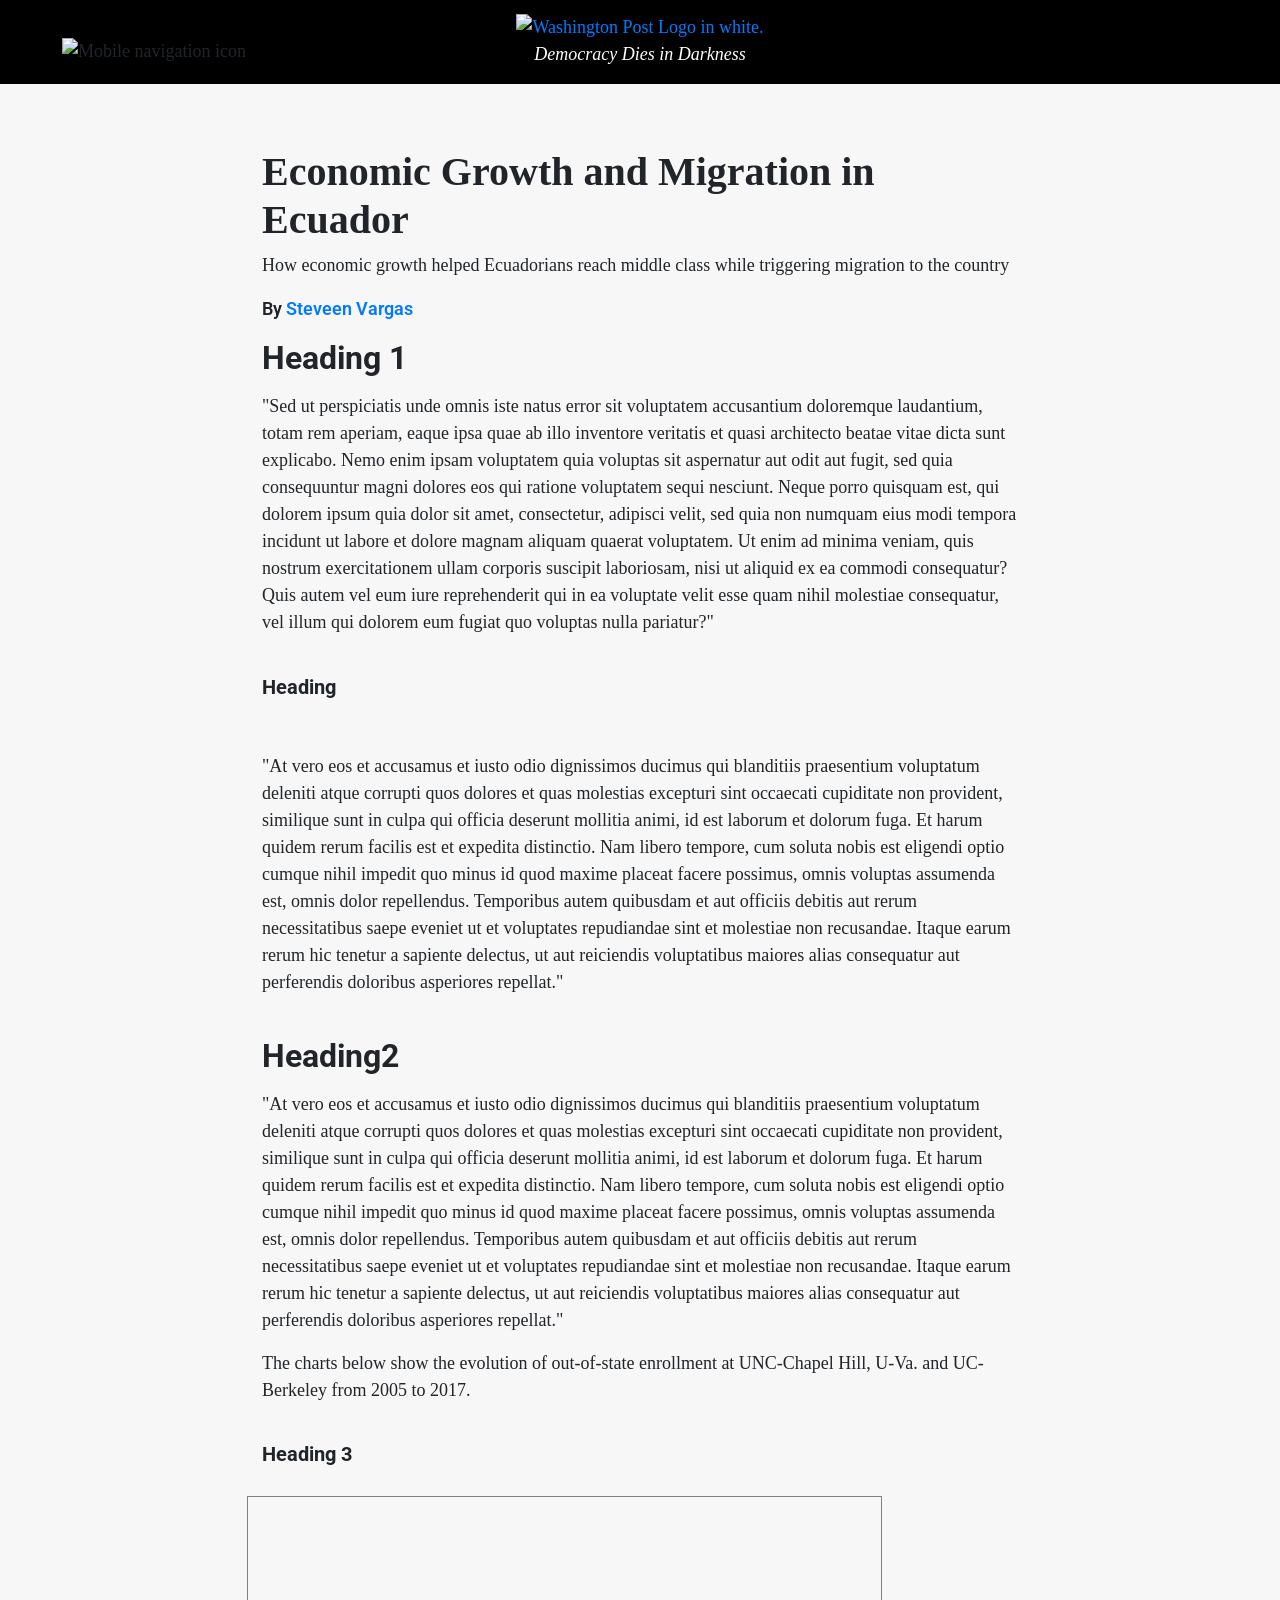
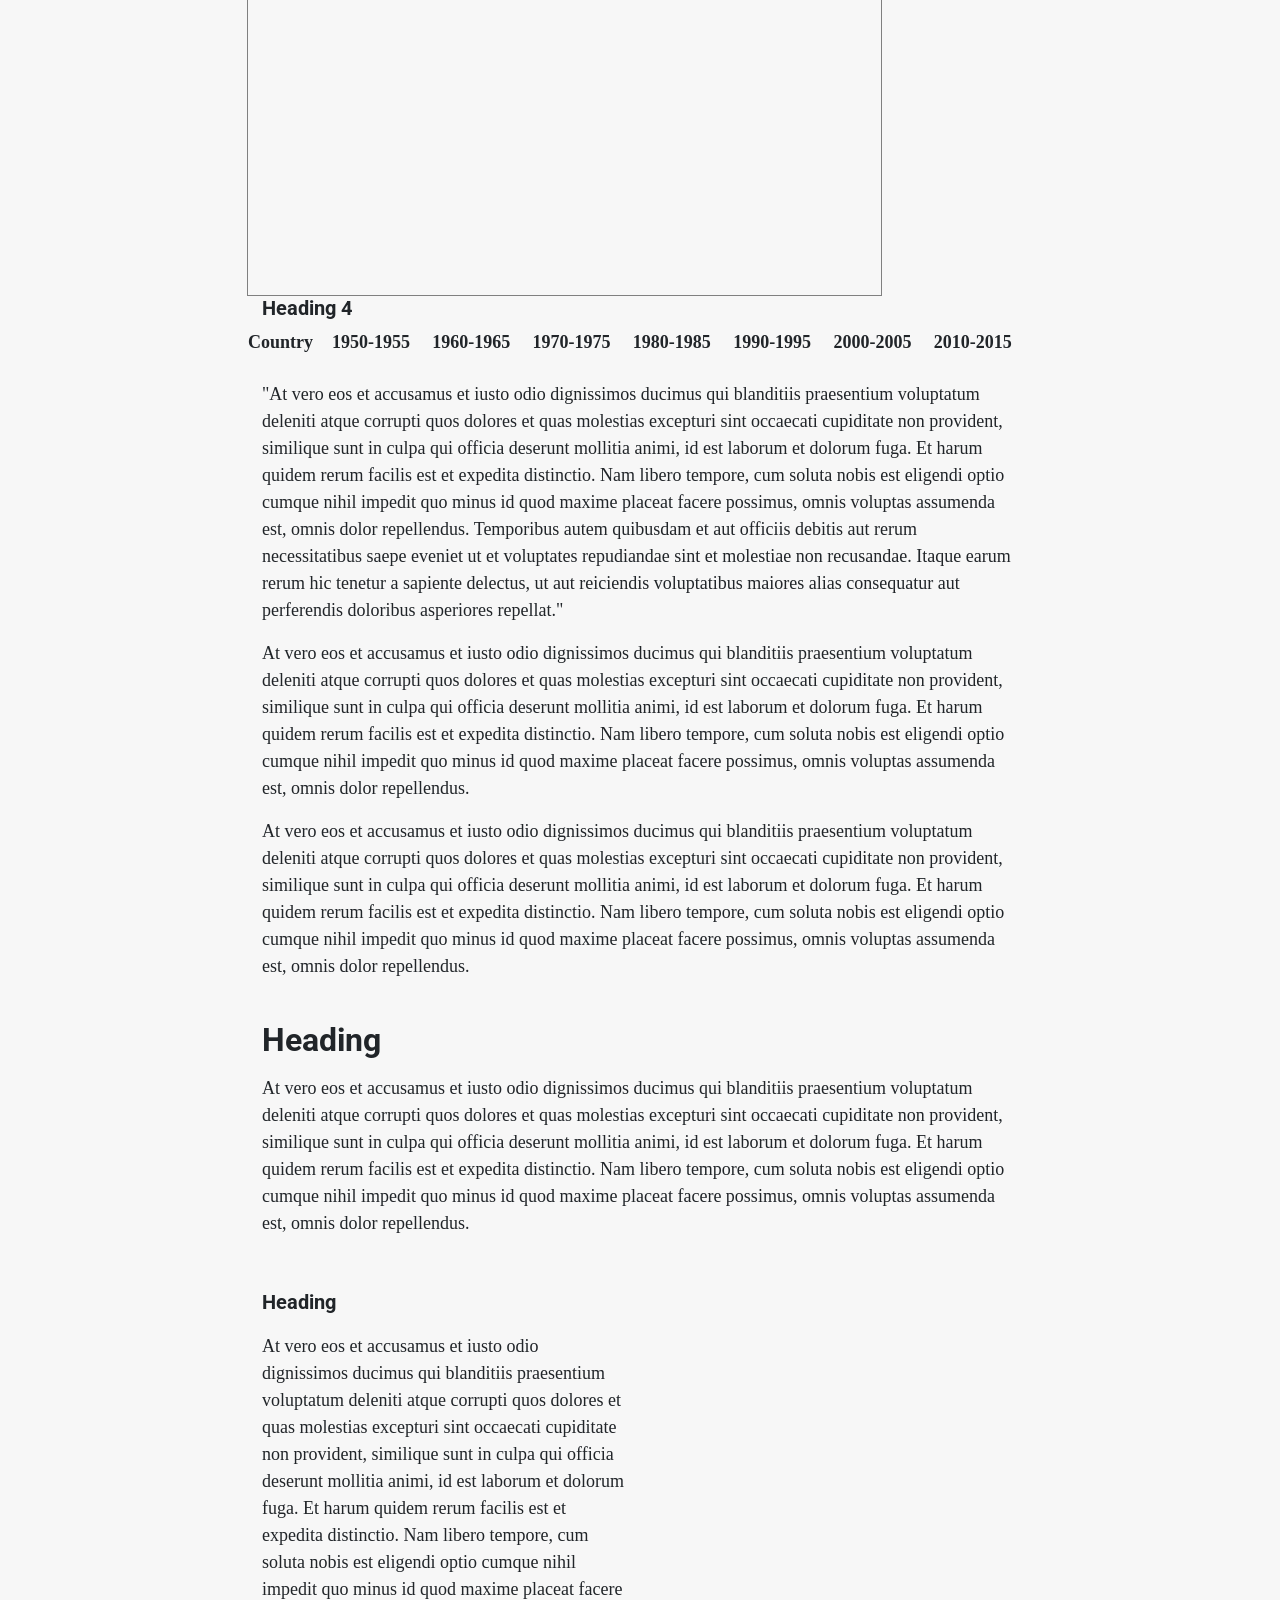
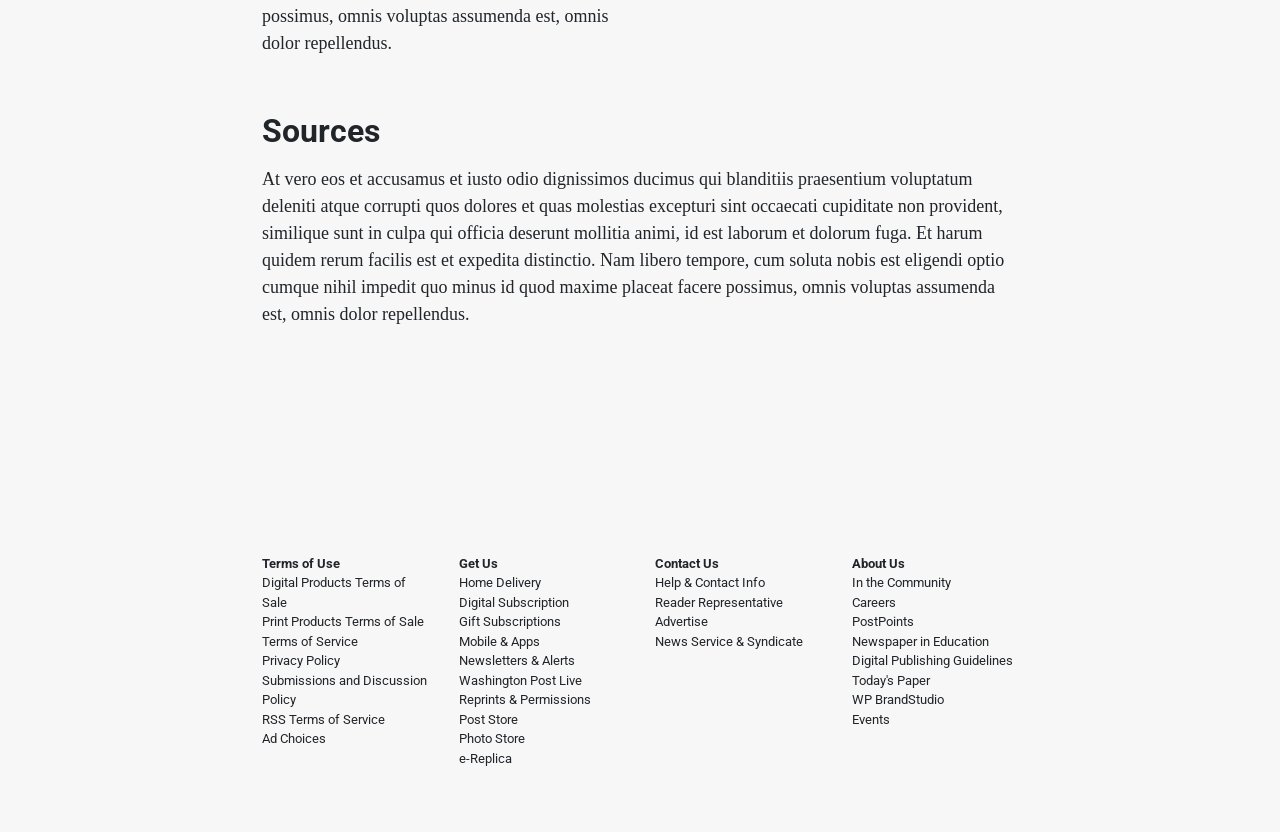
==== index.html @ 55b9254f "datatables working" ====
<!DOCTYPE html>
<html>

<head>
    <meta charset="utf-8">
    <meta name="viewport" content="width=device-width">
    <title>Immigration in Latin America</title>


    <link rel="stylesheet" href="https://maxcdn.bootstrapcdn.com/bootstrap/4.0.0-alpha.6/css/bootstrap.min.css"
        integrity="sha384-rwoIResjU2yc3z8GV/NPeZWAv56rSmLldC3R/AZzGRnGxQQKnKkoFVhFQhNUwEyJ" crossorigin="anonymous">
    <!-- datatable css -->
    <link rel="stylesheet" href="https://cdn.datatables.net/1.10.19/css/jquery.dataTables.min.css" type="text/css" />
    <!-- taucharts -->
    <link rel="stylesheet" type="text/css" href="https://cdn.jsdelivr.net/npm/taucharts@2/dist/taucharts.min.css">

    <link href="css/c3.min.css" rel="stylesheet">

    <!-- Google Fonts -->
    <link href="https://fonts.googleapis.com/css?family=Roboto:400,700" rel="stylesheet">
    <link rel="stylesheet" href="css/styles.css">

</head>

<body>

    <div class="container-fluid custom-header">
        <div class="row">
            <div class="col-2 col-md-3">
                <img src="img/mobile-nav.png" alt="Mobile navigation icon" id="hamburger-nav" />
            </div>
            <div class="col-8 col-md-6 text-center">
                <a href="https://washingtonpost.com" target="_blank"><img src="img/wapo-logo-white.png" alt="Washington Post Logo in white."
                        id="wapo-logo"></a>
                <p id="custom-header-tag">Democracy Dies in Darkness</p>
            </div>
            <div class="col-2 col-md-3">
            </div>
        </div>
    </div>

    <div class="container title">
        <div class="row">
            <div class="col-12">
                <h1>Economic Growth and Migration in Ecuador</h1>
                <p>How economic growth helped Ecuadorians reach middle class while triggering migration to the
                    country<p>

                        <p id="author">By <a href="https://steveen-vargas.us/" target="_blank">Steveen Vargas</a></p>
            </div>
        </div>
    </div>

    <div class="container">
        <div class="row intro">
            <div class="col-12">
                <h2>Heading 1 </h2>
                <p>"Sed ut perspiciatis unde omnis iste natus error sit voluptatem accusantium doloremque laudantium,
                    totam rem aperiam, eaque ipsa quae ab illo inventore veritatis et quasi architecto beatae vitae
                    dicta sunt explicabo. Nemo enim ipsam voluptatem quia voluptas sit aspernatur aut odit aut fugit,
                    sed quia consequuntur magni dolores eos qui ratione voluptatem sequi nesciunt. Neque porro quisquam
                    est, qui dolorem ipsum quia dolor sit amet, consectetur, adipisci velit, sed quia non numquam eius
                    modi tempora incidunt ut labore et dolore magnam aliquam quaerat voluptatem. Ut enim ad minima
                    veniam, quis nostrum exercitationem ullam corporis suscipit laboriosam, nisi ut aliquid ex ea
                    commodi consequatur? Quis autem vel eum iure reprehenderit qui in ea voluptate velit esse quam
                    nihil molestiae consequatur, vel illum qui dolorem eum fugiat quo voluptas nulla pariatur?"

                </p>
            </div>
        </div>

        <!-- Stacked Bar Graph -->
        <div class="row">
            <div class="col-12">
                <h3>Heading</h3>
                <div id="poverty_rate">
                </div>
            </div>
        </div>

        <div class="row">
            <div class="col-12 text">
                <p> "At vero eos et accusamus et iusto odio dignissimos ducimus qui blanditiis praesentium voluptatum
                    deleniti atque corrupti quos dolores et quas molestias excepturi sint occaecati cupiditate non
                    provident, similique sunt in culpa qui officia deserunt mollitia animi, id est laborum et dolorum
                    fuga. Et harum quidem rerum facilis est et expedita distinctio. Nam libero tempore, cum soluta
                    nobis est eligendi optio cumque nihil impedit quo minus id quod maxime placeat facere possimus,
                    omnis voluptas assumenda est, omnis dolor repellendus. Temporibus autem quibusdam et aut officiis
                    debitis aut rerum necessitatibus saepe eveniet ut et voluptates repudiandae sint et molestiae non
                    recusandae. Itaque earum rerum hic tenetur a sapiente delectus, ut aut reiciendis voluptatibus
                    maiores alias consequatur aut perferendis doloribus asperiores repellat."

                </p>
            </div>
        </div>

        <div class="row first-graf">
            <div class="col-12">
                <h2>Heading2</h2>
                <p>"At vero eos et accusamus et iusto odio dignissimos ducimus qui blanditiis praesentium voluptatum
                    deleniti atque corrupti quos dolores et quas molestias excepturi sint occaecati cupiditate non
                    provident, similique sunt in culpa qui officia deserunt mollitia animi, id est laborum et dolorum
                    fuga. Et harum quidem rerum facilis est et expedita distinctio. Nam libero tempore, cum soluta
                    nobis est eligendi optio cumque nihil impedit quo minus id quod maxime placeat facere possimus,
                    omnis voluptas assumenda est, omnis dolor repellendus. Temporibus autem quibusdam et aut officiis
                    debitis aut rerum necessitatibus saepe eveniet ut et voluptates repudiandae sint et molestiae non
                    recusandae. Itaque earum rerum hic tenetur a sapiente delectus, ut aut reiciendis voluptatibus
                    maiores alias consequatur aut perferendis doloribus asperiores repellat."

                </p>
                <p>The charts below show the evolution of out-of-state enrollment at UNC-Chapel Hill, U-Va. and
                    UC-Berkeley from 2005 to 2017.</p>
                <h3>Heading 3</h3>
            </div>
            <div id="ecuador_gdp_chart" class="c">
            </div>
            <div class="col-12">
                <h4>Heading 4</h3>
            </div>
            <table id="migration-table" class="display" style="width:100%">
                <!--You must include at least the table head and first row (the column headings).
                        Add a tfoot if you want one at the bottom-->
                <thead>
                    <tr>
                        <th>Country</th>
                        <th>1950-1955</th>
                        <!-- <th>1955-1960</th> -->
                        <th>1960-1965</th>
                        <!-- <th>1965-1970</th> -->
                        <th>1970-1975</th>
                        <!-- <th>1975-1980</th> -->
                        <th>1980-1985</th>
                        <!-- <th>1985-1990</th> -->
                        <th>1990-1995</th>
                        <!-- <th>1995-2000</th> -->
                        <th>2000-2005</th>
                        <!-- <th>2005-2010</th> -->
                        <th>2010-2015</th>
                    </tr>
                </thead>
            </table>

        </div>
        <div class="row">
            <div class="col-12 text">
                <p>"At vero eos et accusamus et iusto odio dignissimos ducimus qui blanditiis praesentium voluptatum
                    deleniti atque corrupti quos dolores et quas molestias excepturi sint occaecati cupiditate non
                    provident, similique sunt in culpa qui officia deserunt mollitia animi, id est laborum et dolorum
                    fuga. Et harum quidem rerum facilis est et expedita distinctio. Nam libero tempore, cum soluta
                    nobis est eligendi optio cumque nihil impedit quo minus id quod maxime placeat facere possimus,
                    omnis voluptas assumenda est, omnis dolor repellendus. Temporibus autem quibusdam et aut officiis
                    debitis aut rerum necessitatibus saepe eveniet ut et voluptates repudiandae sint et molestiae non
                    recusandae. Itaque earum rerum hic tenetur a sapiente delectus, ut aut reiciendis voluptatibus
                    maiores alias consequatur aut perferendis doloribus asperiores repellat."

                </p>
                <p> At vero eos et accusamus et iusto odio dignissimos ducimus qui blanditiis praesentium voluptatum
                    deleniti atque corrupti quos dolores et quas molestias excepturi sint occaecati cupiditate non
                    provident, similique sunt in culpa qui officia deserunt mollitia animi, id est laborum et dolorum
                    fuga. Et harum quidem rerum facilis est et expedita distinctio. Nam libero tempore, cum soluta
                    nobis est eligendi optio cumque nihil impedit quo minus id quod maxime placeat facere possimus,
                    omnis voluptas assumenda est, omnis dolor repellendus.</p>
                </p>
                <p>At vero eos et accusamus et iusto odio dignissimos ducimus qui blanditiis praesentium voluptatum
                    deleniti atque corrupti quos dolores et quas molestias excepturi sint occaecati cupiditate non
                    provident, similique sunt in culpa qui officia deserunt mollitia animi, id est laborum et dolorum
                    fuga. Et harum quidem rerum facilis est et expedita distinctio. Nam libero tempore, cum soluta
                    nobis est eligendi optio cumque nihil impedit quo minus id quod maxime placeat facere possimus,
                    omnis voluptas assumenda est, omnis dolor repellendus.</p>
            </div>
        </div>

        <div class="row tuition-blurb">
            <div class="col-12">
                <h2>Heading</h2>
                <p>At vero eos et accusamus et iusto odio dignissimos ducimus qui blanditiis praesentium voluptatum
                    deleniti atque corrupti quos dolores et quas molestias excepturi sint occaecati cupiditate non
                    provident, similique sunt in culpa qui officia deserunt mollitia animi, id est laborum et dolorum
                    fuga. Et harum quidem rerum facilis est et expedita distinctio. Nam libero tempore, cum soluta
                    nobis est eligendi optio cumque nihil impedit quo minus id quod maxime placeat facere possimus,
                    omnis voluptas assumenda est, omnis dolor repellendus.</p>
            </div>
        </div>
        <div class="overlay" id="overlay-toggle">
            <div class="row tuition-intro">
                <div class="col-12 col-md-6 in-out-radio">
                    <h3>Heading</h3>
                    <p>At vero eos et accusamus et iusto odio dignissimos ducimus qui blanditiis praesentium voluptatum
                        deleniti atque corrupti quos dolores et quas molestias excepturi sint occaecati cupiditate non
                        provident, similique sunt in culpa qui officia deserunt mollitia animi, id est laborum et
                        dolorum
                        fuga. Et harum quidem rerum facilis est et expedita distinctio. Nam libero tempore, cum soluta
                        nobis est eligendi optio cumque nihil impedit quo minus id quod maxime placeat facere possimus,
                        omnis voluptas assumenda est, omnis dolor repellendus.</p>

                </div>


            </div>
        </div>
        <div class="row sources">
            <div class="col-12">
                <h2>Sources</h2>
                <p>At vero eos et accusamus et iusto odio dignissimos ducimus qui blanditiis praesentium voluptatum
                    deleniti atque corrupti quos dolores et quas molestias excepturi sint occaecati cupiditate non
                    provident, similique sunt in culpa qui officia deserunt mollitia animi, id est laborum et dolorum
                    fuga. Et harum quidem rerum facilis est et expedita distinctio. Nam libero tempore, cum soluta
                    nobis est eligendi optio cumque nihil impedit quo minus id quod maxime placeat facere possimus,
                    omnis voluptas assumenda est, omnis dolor repellendus.</p>
            </div>
        </div>

    </div>



    <footer>

        <div class="container-fluid text-center footer-divider">
        </div>
        <div class="container">
            <div class="row">
                <div class="col-12 col-sm-3 footer-responsive">
                    <strong>Terms of Use</strong><br>
                    Digital Products Terms of Sale<br>
                    Print Products Terms of Sale<br>
                    Terms of Service<br>
                    Privacy Policy<br>
                    Submissions and Discussion Policy<br>
                    RSS Terms of Service<br>
                    Ad Choices
                </div>
                <div class="col-12 col-sm-3 footer-responsive">
                    <strong>Get Us</strong><br>
                    Home Delivery<br>
                    Digital Subscription<br>
                    Gift Subscriptions<br>
                    Mobile & Apps <br>
                    Newsletters & Alerts<br>
                    Washington Post Live<br>
                    Reprints & Permissions<br>
                    Post Store<br>
                    Photo Store<br>
                    e-Replica
                </div>
                <div class="col-12 col-sm-3 footer-responsive">
                    <strong>Contact Us</strong><br>
                    Help & Contact Info<br>
                    Reader Representative<br>
                    Advertise<br>
                    News Service & Syndicate<br>
                </div>
                <div class="col-12 col-sm-3 footer-responsive">
                    <strong>About Us</strong><br>
                    In the Community<br>
                    Careers<br>
                    PostPoints<br>
                    Newspaper in Education<br>
                    Digital Publishing Guidelines<br>
                    Today's Paper<br>
                    WP BrandStudio<br>
                    Events<br>
                </div>
            </div>
        </div>
    </footer>

    <!-- JQUERY -->
    <script src="https://code.jquery.com/jquery-3.3.1.min.js" integrity="sha256-FgpCb/KJQlLNfOu91ta32o/NMZxltwRo8QtmkMRdAu8="
        crossorigin="anonymous"></script>
    <!-- high charts -->
    <script src="https://code.highcharts.com/highcharts.js"></script>
    <!-- taucharts -->
    <script src="https://cdn.jsdelivr.net/npm/d3@4.13.0/build/d3.min.js" charset="utf-8"></script>
    <script src="https://cdn.jsdelivr.net/npm/taucharts@2/dist/taucharts.min.js" type="text/javascript"></script>
    <!-- datatables -->
    <script src="https://cdn.datatables.net/1.10.19/js/jquery.dataTables.min.js"></script>

    <script src="js/scripts.js"></script>
</body>


</html>
---- css/styles.css ----
/* ----- Global Styles ----*/

/* taucharts */

.c {
  border: solid 1px gray;
  width: 635px;
  height: 400px;
  margin: 0;
  padding: 0;
  float: left;
}

body{
    font-family: 'Georgia';
    font-size: 18px;
    background-color: #F7F7F7;
  }
  
  h1{
    font-weight: 700;
  }
  h2{
    font-family: 'Roboto', sans-serif;
    font-weight: 700;
    line-height: 40px;
    margin-bottom: 2%;
  }
  h3{
    font-family: 'Roboto', sans-serif;
    font-size: 20px;
    font-weight: 700;
    padding-bottom: 3%;
  }
  h4{
    font-family: 'Roboto', sans-serif;
    font-size: 20px;
    font-weight: 700;
  }
  .container{
    padding: 0% 15%;
  }
  .text{
    padding-top: 3%;
    padding-bottom: 3%;
  }
  
  
  /* ----- Header ----*/
  
  .custom-header{
  background-color: black;
  padding-top: 1%;
  }
  
  #custom-header-tag{
    color: #fff;
    font-style: italic;
    text-align: center;
  }
  
  #hamburger-nav{
    margin-top: 25px;
    max-height: 25px;
    margin-left: 47px;
  }
  
  .title{
    margin-top: 5%;
  }
  #wapo-logo{
    max-width: 300px;
  }
  
  .first-graf p:last-of-type{
    margin-bottom: 5%;
  }
  
  .intro{
    margin-bottom: 3%;
  }
  #author{
  font-family: 'Roboto', sans-serif;
  font-weight: 600;
  }
  /*----- Revenue Graph ----*/
  #inOutStackedBar{
    width: 90%;
    min-height: 400px;
  }
  #revenueLine{
    margin-top: 5%;
    width: 90%;
    min-height: 400px;
  }
  #enrollmentLine{
    margin-bottom: 5%;
    width: 90%;
    min-height: 400px;
  }
  .tuition-blurb{
    margin-bottom: 5%;
  }
  .tuition-intro{
    margin-bottom: 5%;
  }
  .tuition-history{
    font-family: 'Georgia';
    font-weight: 700;
    font-size: 46px;
  }
  .tuition-history p{
    font-family: 'Roboto', sans-serif;
    font-size: 18px;
    font-weight: 300;
  }
  #in-state-btn{
    margin-right: 15px;
  }
  #out-state-btn{
    margin-left: 5px;
  }
  .sources{
    margin-top: 5%;
  }
  
  /* ---- Footer -----*/
  
  footer{
    font-family: 'Roboto';
    font-size: 13px;
    margin-top: 7%;
    padding-bottom: 5%;
  }
  
  .footer-divider{
    background-color: #F7F7F7;
  background-image: url(../img/footer-divider.jpg);
  background-repeat: no-repeat;
  height: 80px;
  margin-bottom: 40px;
  background-position: center;
  }
  /* ---- Media Queries ---*/
  
  @media only screen and (max-width: 700px) {
      .container{
        padding: 0% 7%;
      }
      .footer-responsive{
  margin-bottom: 15px;
  }
      h1{
        font-size: 30px;
      }
      h2{
        font-size: 20px;
        line-height: 30px;
      }
      h3{
        font-size: 16px;
        line-height: 20px;
      }
      #custom-header-tag{
        font-size: 14px;
      }
      #wapo-logo{
        max-width: 206px;
        margin-top: 10px;
        margin-bottom: 3px;
      }
      #inOutStackedBar{
        min-height: 240px;
      }
      #revenueLine{
        min-height: 200px;
      }
      #enrollmentLine{
        min-height: 200px;
      }
      #hamburger-nav{
        max-height: 19px;
        margin-left: 9px;
      }
      .tuition-history{
        font-size: 30px;
      }
      .in-out-radio{
        font-size: 20px;
        margin-bottom: 15px;
      }
      #submit-btn{
        border-style: solid;
        border-width: 1px;
        border-color: black;
      }
  }
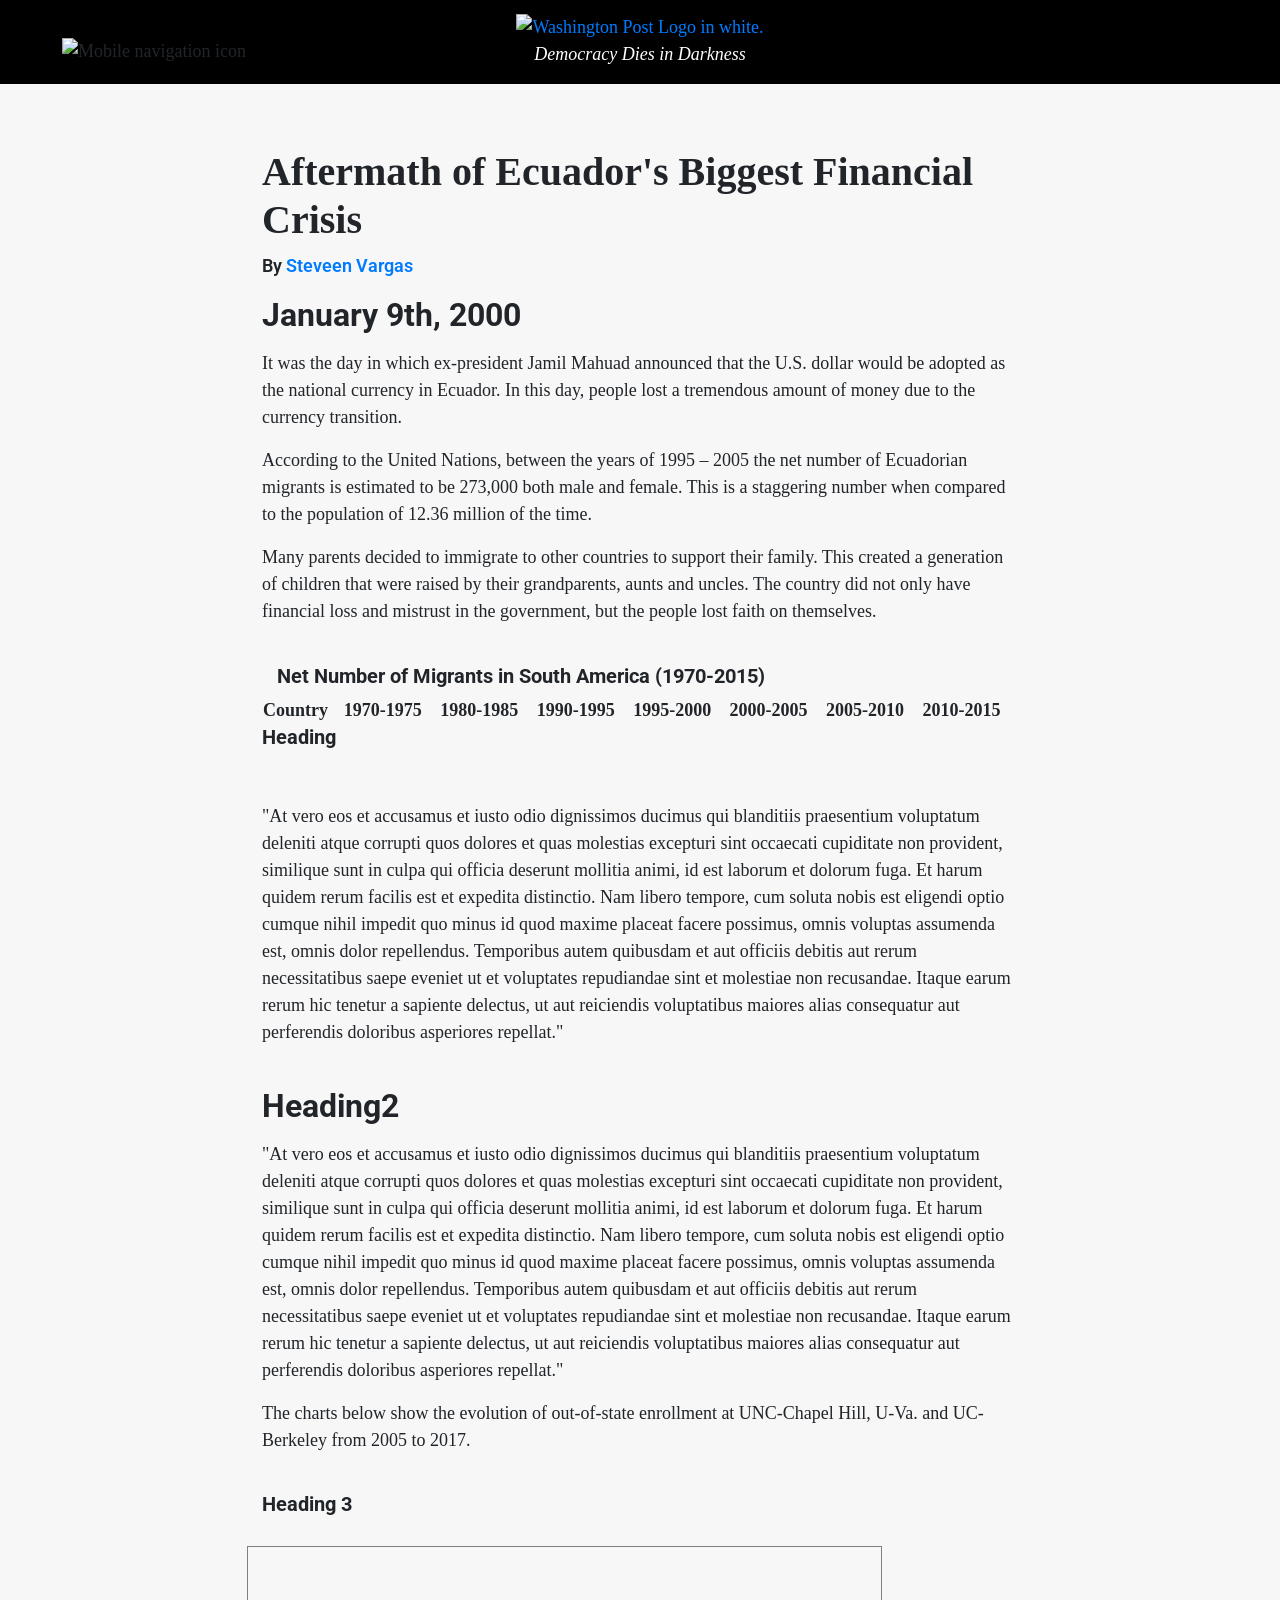
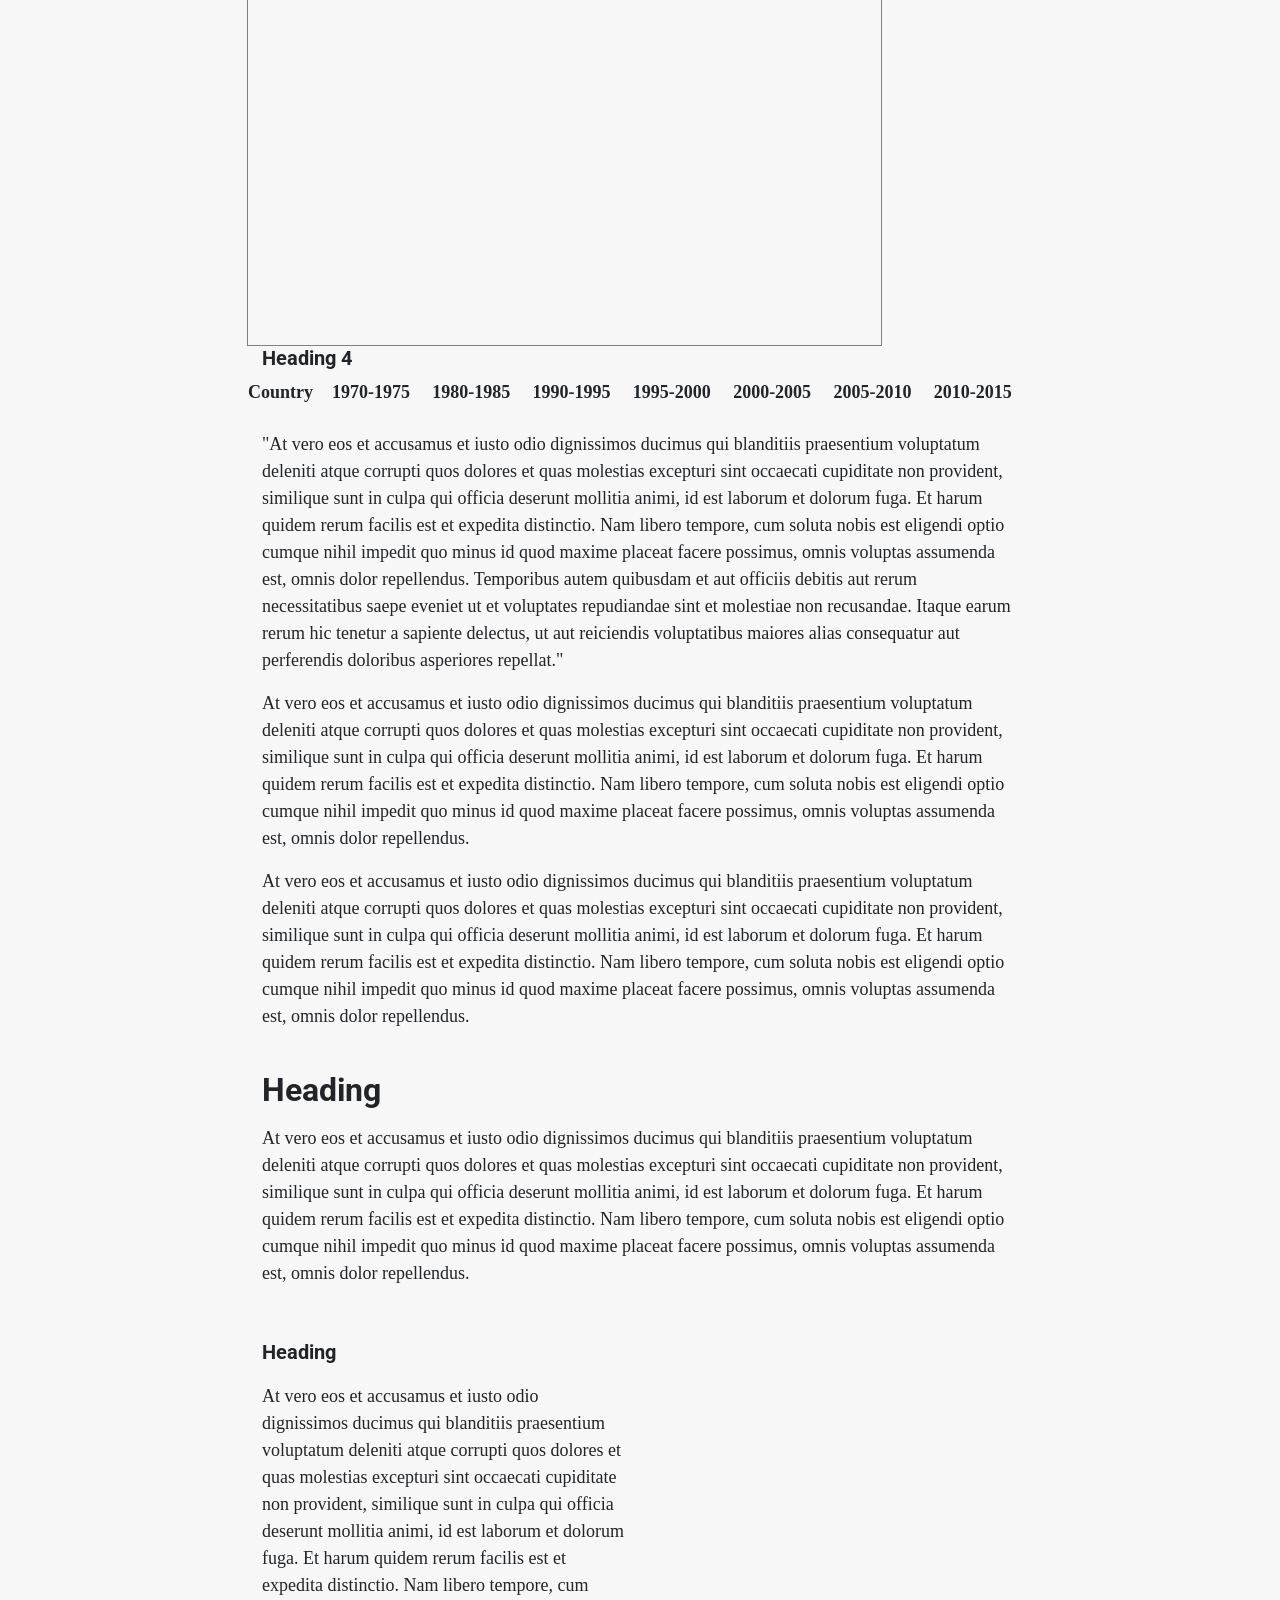
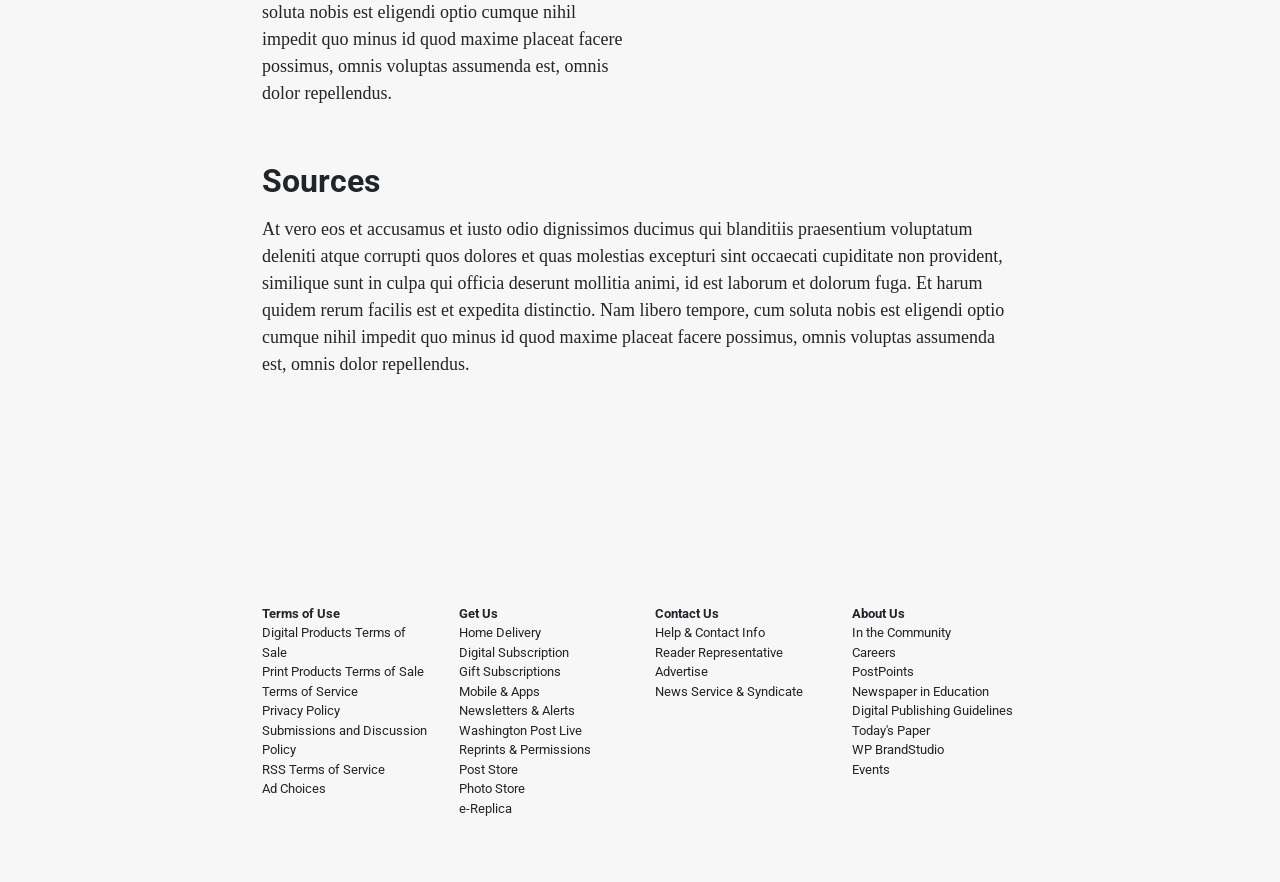
==== commit a4515bde: "adding content" ====
--- a/index.html
+++ b/index.html
@@ -5,21 +5,16 @@
     <meta charset="utf-8">
     <meta name="viewport" content="width=device-width">
     <title>Immigration in Latin America</title>
-
-
     <link rel="stylesheet" href="https://maxcdn.bootstrapcdn.com/bootstrap/4.0.0-alpha.6/css/bootstrap.min.css"
         integrity="sha384-rwoIResjU2yc3z8GV/NPeZWAv56rSmLldC3R/AZzGRnGxQQKnKkoFVhFQhNUwEyJ" crossorigin="anonymous">
     <!-- datatable css -->
     <link rel="stylesheet" href="https://cdn.datatables.net/1.10.19/css/jquery.dataTables.min.css" type="text/css" />
     <!-- taucharts -->
     <link rel="stylesheet" type="text/css" href="https://cdn.jsdelivr.net/npm/taucharts@2/dist/taucharts.min.css">
-
     <link href="css/c3.min.css" rel="stylesheet">
-
     <!-- Google Fonts -->
     <link href="https://fonts.googleapis.com/css?family=Roboto:400,700" rel="stylesheet">
     <link rel="stylesheet" href="css/styles.css">
-
 </head>
 
 <body>
@@ -42,11 +37,8 @@
     <div class="container title">
         <div class="row">
             <div class="col-12">
-                <h1>Economic Growth and Migration in Ecuador</h1>
-                <p>How economic growth helped Ecuadorians reach middle class while triggering migration to the
-                    country<p>
-
-                        <p id="author">By <a href="https://steveen-vargas.us/" target="_blank">Steveen Vargas</a></p>
+                <h1>Aftermath of Ecuador's Biggest Financial Crisis</h1>
+                <p id="author">By <a href="https://steveen-vargas.us/" target="_blank">Steveen Vargas</a></p>
             </div>
         </div>
     </div>
@@ -54,20 +46,48 @@
     <div class="container">
         <div class="row intro">
             <div class="col-12">
-                <h2>Heading 1 </h2>
-                <p>"Sed ut perspiciatis unde omnis iste natus error sit voluptatem accusantium doloremque laudantium,
-                    totam rem aperiam, eaque ipsa quae ab illo inventore veritatis et quasi architecto beatae vitae
-                    dicta sunt explicabo. Nemo enim ipsam voluptatem quia voluptas sit aspernatur aut odit aut fugit,
-                    sed quia consequuntur magni dolores eos qui ratione voluptatem sequi nesciunt. Neque porro quisquam
-                    est, qui dolorem ipsum quia dolor sit amet, consectetur, adipisci velit, sed quia non numquam eius
-                    modi tempora incidunt ut labore et dolore magnam aliquam quaerat voluptatem. Ut enim ad minima
-                    veniam, quis nostrum exercitationem ullam corporis suscipit laboriosam, nisi ut aliquid ex ea
-                    commodi consequatur? Quis autem vel eum iure reprehenderit qui in ea voluptate velit esse quam
-                    nihil molestiae consequatur, vel illum qui dolorem eum fugiat quo voluptas nulla pariatur?"
-
-                </p>
-            </div>
-        </div>
+                <h2>January 9th, 2000</h2>
+                <p> It was the day in which ex-president Jamil Mahuad announced that the U.S. dollar would be adopted
+                    as the national currency in Ecuador. In this day, people lost a tremendous amount of money due to
+                    the currency transition.
+                </p>
+
+                <p>According to the United Nations, between the years of 1995 – 2005 the net number of Ecuadorian
+                    migrants is estimated to be 273,000 both male and female. This is a staggering number when compared
+                    to the population of 12.36 million of the time. </p>
+
+                <p>Many parents decided to immigrate to other countries to support their family. This created a
+                    generation of children that were raised by their grandparents, aunts and uncles. The country did
+                    not only have financial loss and mistrust in the government, but the people lost faith on
+                    themselves. </p>
+            </div>
+        </div>
+
+        <div class="col-12">
+            <h4>Net Number of Migrants in South America (1970-2015)</h3>
+        </div>
+        <table id="migration-table" class="display" style="width:100%">
+            <!--You must include at least the table head and first row (the column headings).
+                        Add a tfoot if you want one at the bottom-->
+            <thead>
+                <tr>
+                    <th>Country</th>
+                    <!-- <th>1950-1955</th> -->
+                    <!-- <th>1955-1960</th> -->
+                    <!-- <th>1960-1965</th> -->
+                    <!-- <th>1965-1970</th> -->
+                    <th>1970-1975</th>
+                    <!-- <th>1975-1980</th> -->
+                    <th>1980-1985</th>
+                    <!-- <th>1985-1990</th> -->
+                    <th>1990-1995</th>
+                    <th>1995-2000</th>
+                    <th>2000-2005</th>
+                    <th>2005-2010</th>
+                    <th>2010-2015</th>
+                </tr>
+            </thead>
+        </table>
 
         <!-- Stacked Bar Graph -->
         <div class="row">
@@ -123,18 +143,18 @@
                 <thead>
                     <tr>
                         <th>Country</th>
-                        <th>1950-1955</th>
+                        <!-- <th>1950-1955</th> -->
                         <!-- <th>1955-1960</th> -->
-                        <th>1960-1965</th>
+                        <!-- <th>1960-1965</th> -->
                         <!-- <th>1965-1970</th> -->
                         <th>1970-1975</th>
                         <!-- <th>1975-1980</th> -->
                         <th>1980-1985</th>
                         <!-- <th>1985-1990</th> -->
                         <th>1990-1995</th>
-                        <!-- <th>1995-2000</th> -->
+                        <th>1995-2000</th>
                         <th>2000-2005</th>
-                        <!-- <th>2005-2010</th> -->
+                        <th>2005-2010</th>
                         <th>2010-2015</th>
                     </tr>
                 </thead>
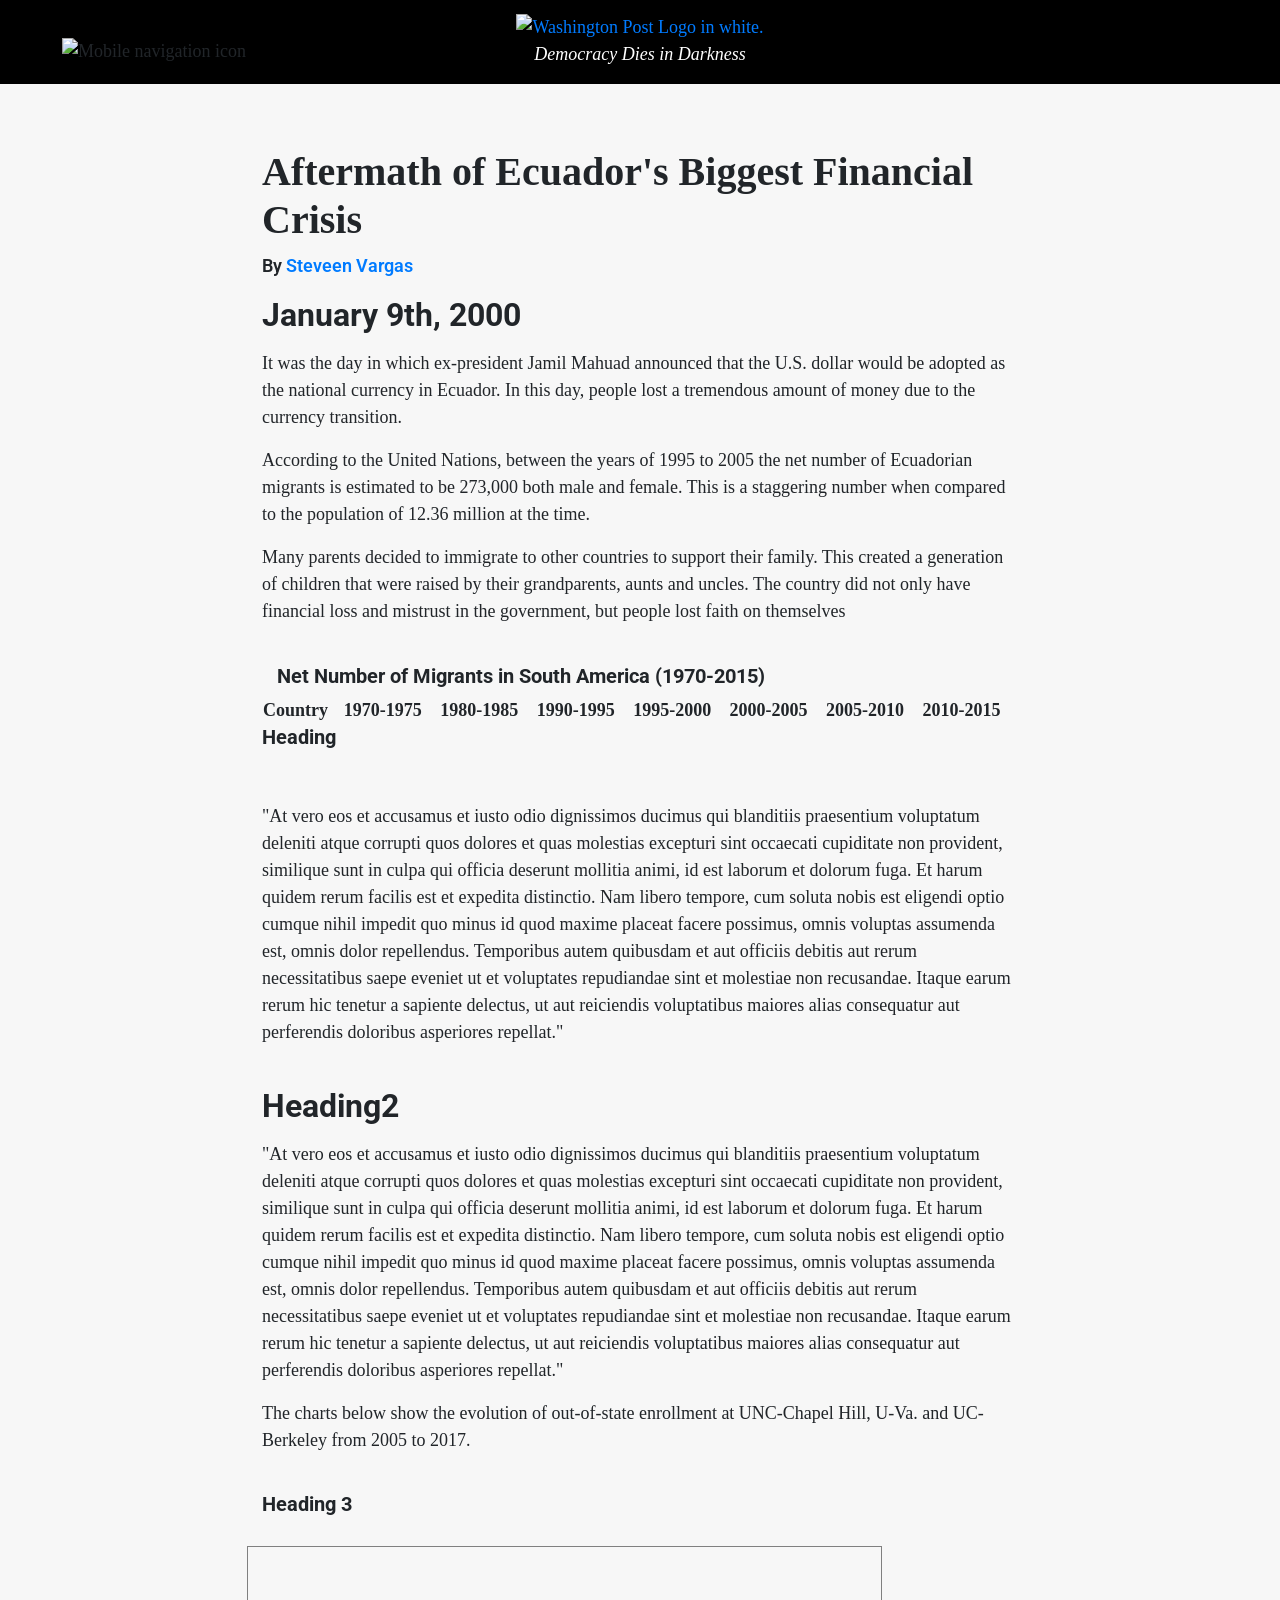
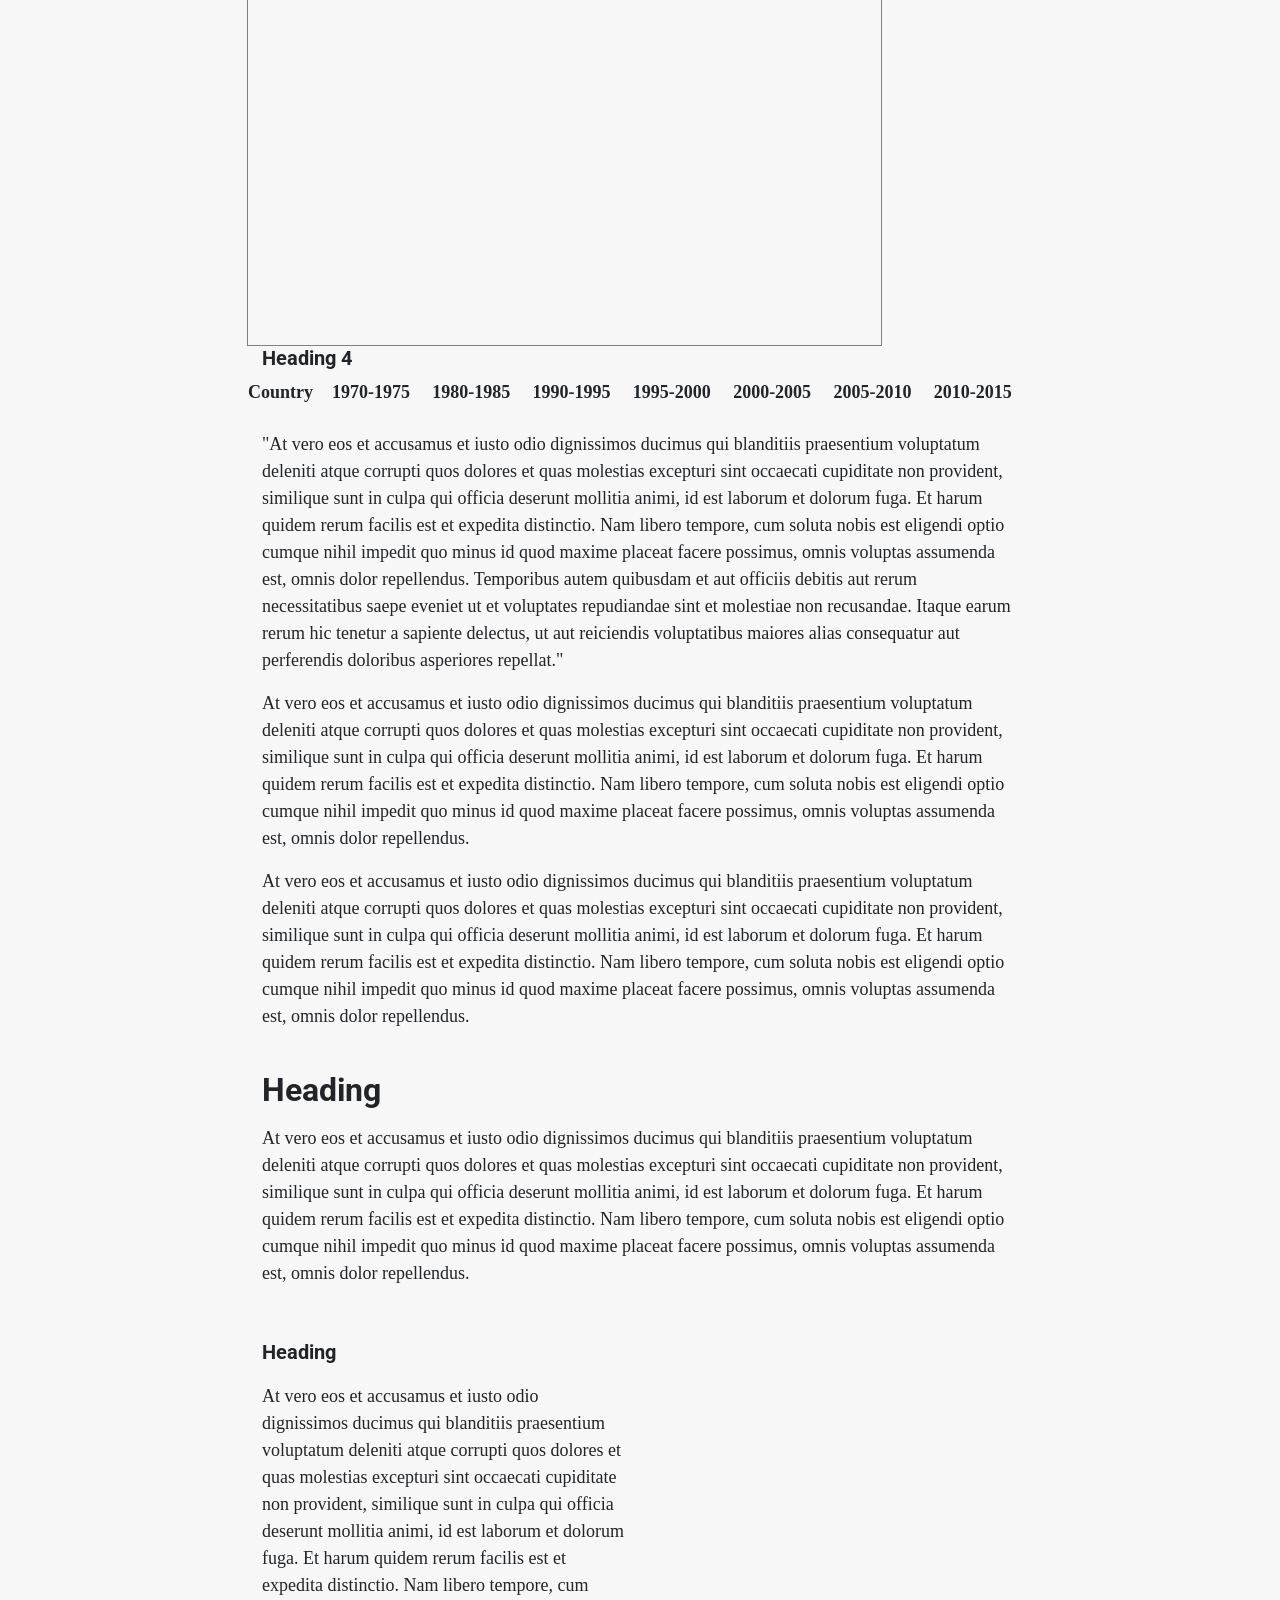
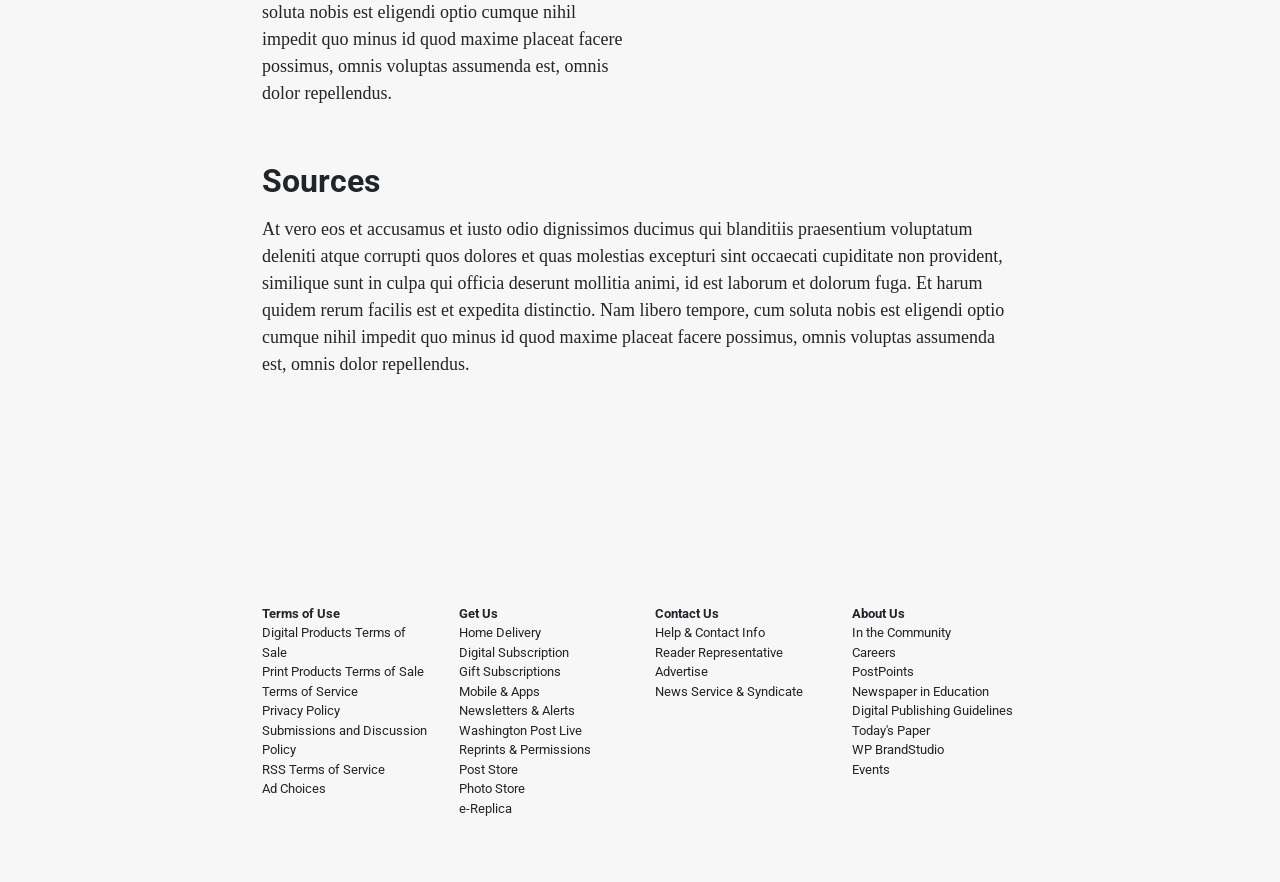
==== commit 2645443f: "fixed x-axis" ====
--- a/index.html
+++ b/index.html
@@ -52,14 +52,13 @@
                     the currency transition.
                 </p>
 
-                <p>According to the United Nations, between the years of 1995 – 2005 the net number of Ecuadorian
+                <p>According to the United Nations, between the years of 1995 to 2005 the net number of Ecuadorian
                     migrants is estimated to be 273,000 both male and female. This is a staggering number when compared
-                    to the population of 12.36 million of the time. </p>
+                    to the population of 12.36 million at the time. </p>
 
                 <p>Many parents decided to immigrate to other countries to support their family. This created a
                     generation of children that were raised by their grandparents, aunts and uncles. The country did
-                    not only have financial loss and mistrust in the government, but the people lost faith on
-                    themselves. </p>
+                    not only have financial loss and mistrust in the government, but people lost faith on themselves </p>
             </div>
         </div>
 
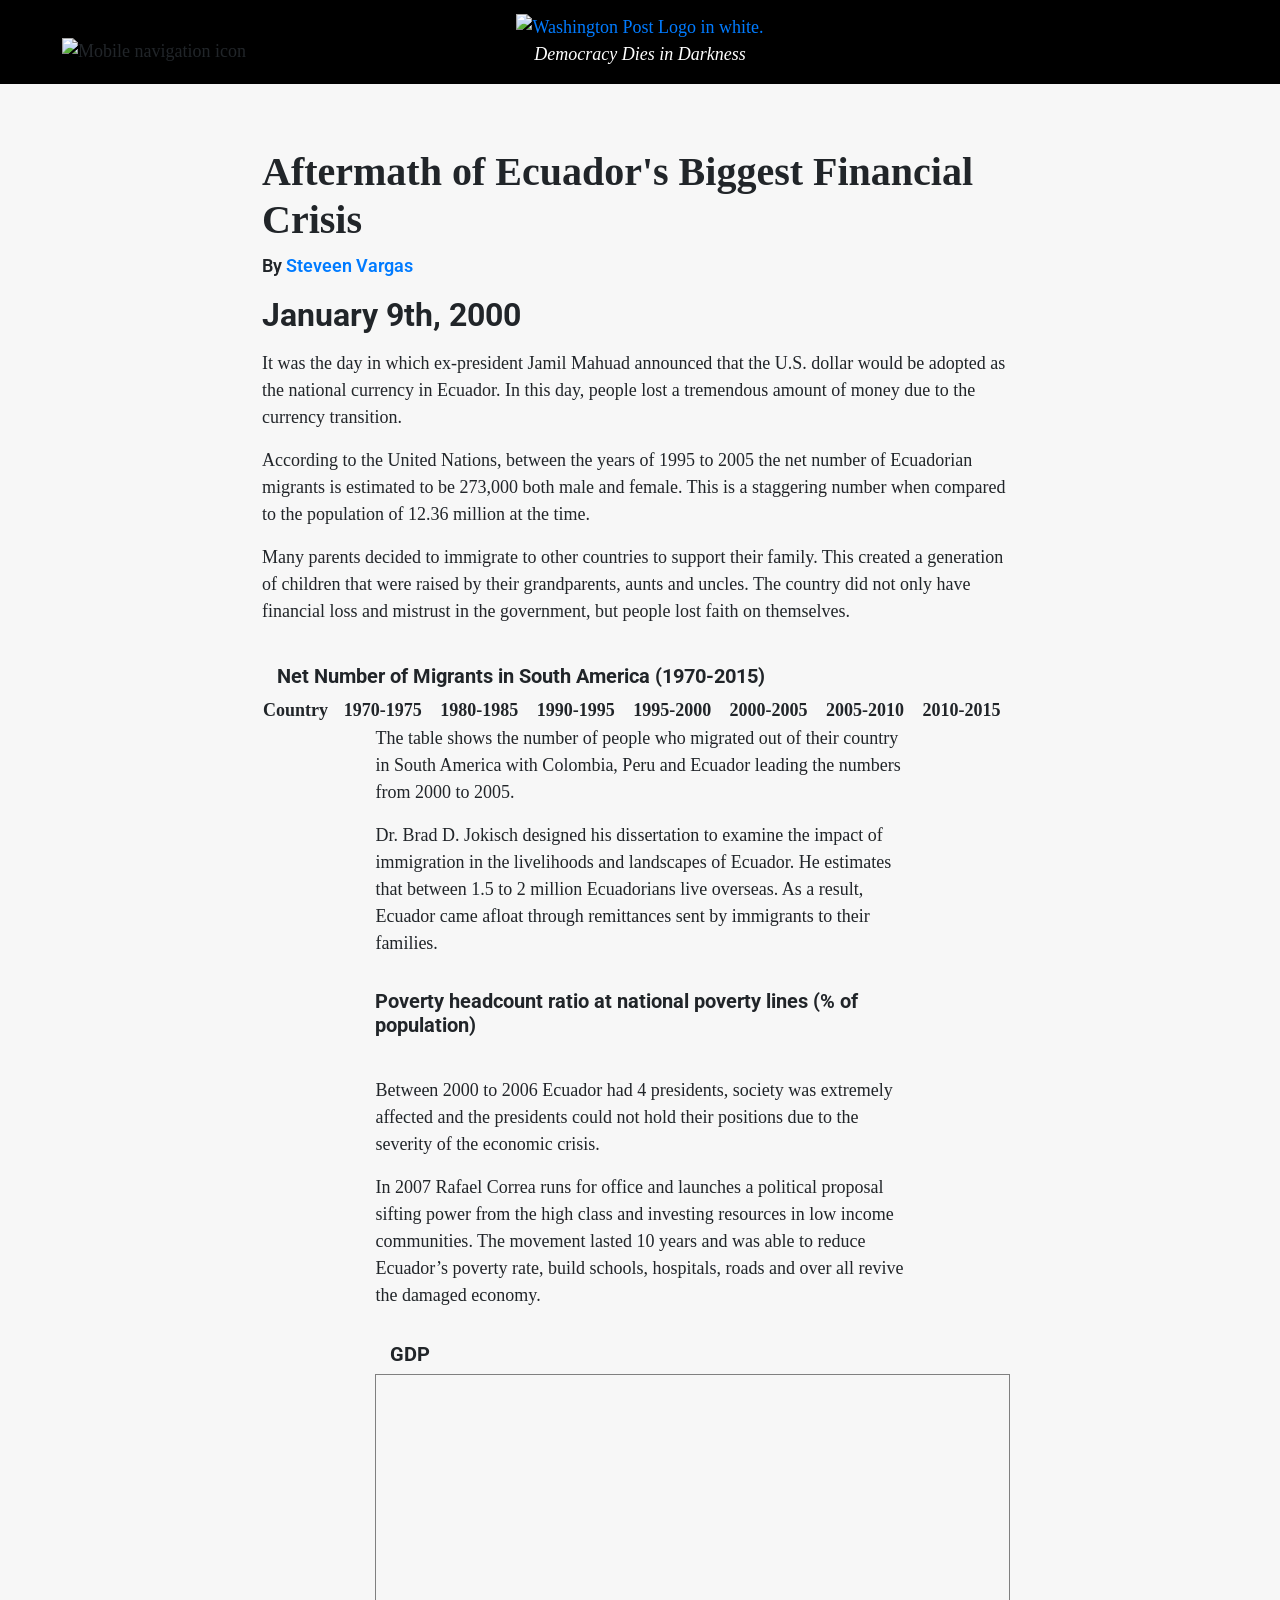
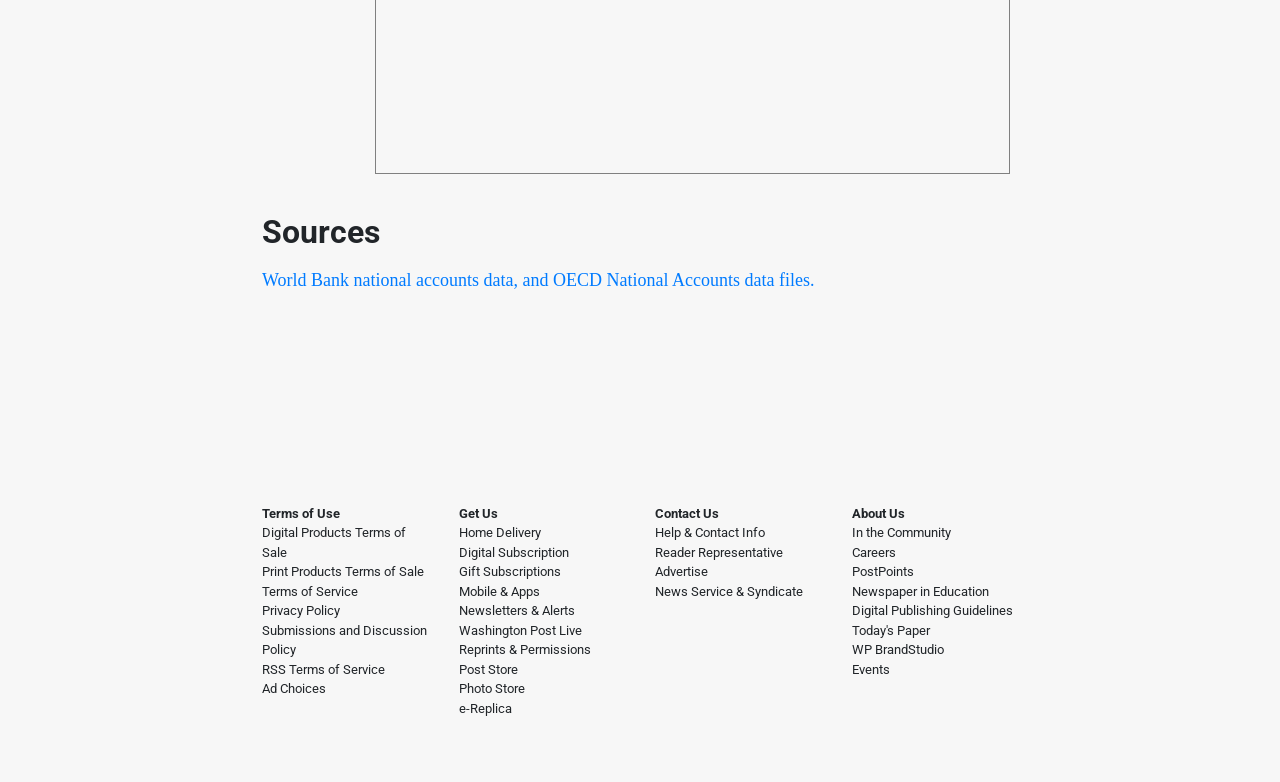
==== commit aa32dc51: "almost done, adding sources" ====
--- a/index.html
+++ b/index.html
@@ -58,7 +58,8 @@
 
                 <p>Many parents decided to immigrate to other countries to support their family. This created a
                     generation of children that were raised by their grandparents, aunts and uncles. The country did
-                    not only have financial loss and mistrust in the government, but people lost faith on themselves </p>
+                    not only have financial loss and mistrust in the government, but people lost faith on themselves.
+                </p>
             </div>
         </div>
 
@@ -88,144 +89,61 @@
             </thead>
         </table>
 
-        <!-- Stacked Bar Graph -->
-        <div class="row">
-            <div class="col-12">
-                <h3>Heading</h3>
-                <div id="poverty_rate">
-                </div>
-            </div>
-        </div>
-
-        <div class="row">
-            <div class="col-12 text">
-                <p> "At vero eos et accusamus et iusto odio dignissimos ducimus qui blanditiis praesentium voluptatum
-                    deleniti atque corrupti quos dolores et quas molestias excepturi sint occaecati cupiditate non
-                    provident, similique sunt in culpa qui officia deserunt mollitia animi, id est laborum et dolorum
-                    fuga. Et harum quidem rerum facilis est et expedita distinctio. Nam libero tempore, cum soluta
-                    nobis est eligendi optio cumque nihil impedit quo minus id quod maxime placeat facere possimus,
-                    omnis voluptas assumenda est, omnis dolor repellendus. Temporibus autem quibusdam et aut officiis
-                    debitis aut rerum necessitatibus saepe eveniet ut et voluptates repudiandae sint et molestiae non
-                    recusandae. Itaque earum rerum hic tenetur a sapiente delectus, ut aut reiciendis voluptatibus
-                    maiores alias consequatur aut perferendis doloribus asperiores repellat."
-
-                </p>
-            </div>
-        </div>
-
-        <div class="row first-graf">
-            <div class="col-12">
-                <h2>Heading2</h2>
-                <p>"At vero eos et accusamus et iusto odio dignissimos ducimus qui blanditiis praesentium voluptatum
-                    deleniti atque corrupti quos dolores et quas molestias excepturi sint occaecati cupiditate non
-                    provident, similique sunt in culpa qui officia deserunt mollitia animi, id est laborum et dolorum
-                    fuga. Et harum quidem rerum facilis est et expedita distinctio. Nam libero tempore, cum soluta
-                    nobis est eligendi optio cumque nihil impedit quo minus id quod maxime placeat facere possimus,
-                    omnis voluptas assumenda est, omnis dolor repellendus. Temporibus autem quibusdam et aut officiis
-                    debitis aut rerum necessitatibus saepe eveniet ut et voluptates repudiandae sint et molestiae non
-                    recusandae. Itaque earum rerum hic tenetur a sapiente delectus, ut aut reiciendis voluptatibus
-                    maiores alias consequatur aut perferendis doloribus asperiores repellat."
-
-                </p>
-                <p>The charts below show the evolution of out-of-state enrollment at UNC-Chapel Hill, U-Va. and
-                    UC-Berkeley from 2005 to 2017.</p>
-                <h3>Heading 3</h3>
+        <div class="container">
+            <div class="row intro">
+                <div class="col-12">
+                    <p>The table shows the number of people who migrated out of their country in South America with
+                        Colombia, Peru and Ecuador leading the numbers from 2000 to 2005. </p>
+
+                    <p>Dr. Brad D. Jokisch designed his dissertation to examine the impact of immigration in the
+                        livelihoods and landscapes of Ecuador. He estimates that between 1.5 to 2 million Ecuadorians
+                        live overseas. As a result, Ecuador came afloat through remittances sent by immigrants to their
+                        families. </p>
+                </div>
+            </div>
+
+            <!-- Stacked Bar Graph -->
+            <div class="row">
+                <div class="col-12">
+                    <h3>Poverty headcount ratio at national poverty lines (% of population)</h3>
+                    <div id="poverty_rate">
+                    </div>
+                </div>
+            </div>
+
+            <div class="row">
+                <div class="col-12 text">
+                    <p>Between 2000 to 2006 Ecuador had 4 presidents, society was extremely affected and the presidents
+                        could not hold their positions due to the severity of the economic crisis. </p>
+                    <p>In 2007 Rafael Correa runs for office and launches a political proposal sifting power from the
+                        high class and investing resources in low income communities. The movement lasted 10 years and
+                        was able to reduce Ecuador’s poverty rate, build schools, hospitals, roads and over all revive
+                        the damaged economy. </p>
+                </div>
+            </div>
+            <div class="col-12">
+                <h4>GDP </h3>
             </div>
             <div id="ecuador_gdp_chart" class="c">
             </div>
-            <div class="col-12">
-                <h4>Heading 4</h3>
-            </div>
+
             <table id="migration-table" class="display" style="width:100%">
                 <!--You must include at least the table head and first row (the column headings).
                         Add a tfoot if you want one at the bottom-->
                 <thead>
                     <tr>
-                        <th>Country</th>
-                        <!-- <th>1950-1955</th> -->
-                        <!-- <th>1955-1960</th> -->
-                        <!-- <th>1960-1965</th> -->
-                        <!-- <th>1965-1970</th> -->
-                        <th>1970-1975</th>
-                        <!-- <th>1975-1980</th> -->
-                        <th>1980-1985</th>
-                        <!-- <th>1985-1990</th> -->
-                        <th>1990-1995</th>
-                        <th>1995-2000</th>
-                        <th>2000-2005</th>
-                        <th>2005-2010</th>
-                        <th>2010-2015</th>
+
+
                     </tr>
                 </thead>
             </table>
 
         </div>
-        <div class="row">
-            <div class="col-12 text">
-                <p>"At vero eos et accusamus et iusto odio dignissimos ducimus qui blanditiis praesentium voluptatum
-                    deleniti atque corrupti quos dolores et quas molestias excepturi sint occaecati cupiditate non
-                    provident, similique sunt in culpa qui officia deserunt mollitia animi, id est laborum et dolorum
-                    fuga. Et harum quidem rerum facilis est et expedita distinctio. Nam libero tempore, cum soluta
-                    nobis est eligendi optio cumque nihil impedit quo minus id quod maxime placeat facere possimus,
-                    omnis voluptas assumenda est, omnis dolor repellendus. Temporibus autem quibusdam et aut officiis
-                    debitis aut rerum necessitatibus saepe eveniet ut et voluptates repudiandae sint et molestiae non
-                    recusandae. Itaque earum rerum hic tenetur a sapiente delectus, ut aut reiciendis voluptatibus
-                    maiores alias consequatur aut perferendis doloribus asperiores repellat."
-
-                </p>
-                <p> At vero eos et accusamus et iusto odio dignissimos ducimus qui blanditiis praesentium voluptatum
-                    deleniti atque corrupti quos dolores et quas molestias excepturi sint occaecati cupiditate non
-                    provident, similique sunt in culpa qui officia deserunt mollitia animi, id est laborum et dolorum
-                    fuga. Et harum quidem rerum facilis est et expedita distinctio. Nam libero tempore, cum soluta
-                    nobis est eligendi optio cumque nihil impedit quo minus id quod maxime placeat facere possimus,
-                    omnis voluptas assumenda est, omnis dolor repellendus.</p>
-                </p>
-                <p>At vero eos et accusamus et iusto odio dignissimos ducimus qui blanditiis praesentium voluptatum
-                    deleniti atque corrupti quos dolores et quas molestias excepturi sint occaecati cupiditate non
-                    provident, similique sunt in culpa qui officia deserunt mollitia animi, id est laborum et dolorum
-                    fuga. Et harum quidem rerum facilis est et expedita distinctio. Nam libero tempore, cum soluta
-                    nobis est eligendi optio cumque nihil impedit quo minus id quod maxime placeat facere possimus,
-                    omnis voluptas assumenda est, omnis dolor repellendus.</p>
-            </div>
-        </div>
-
-        <div class="row tuition-blurb">
-            <div class="col-12">
-                <h2>Heading</h2>
-                <p>At vero eos et accusamus et iusto odio dignissimos ducimus qui blanditiis praesentium voluptatum
-                    deleniti atque corrupti quos dolores et quas molestias excepturi sint occaecati cupiditate non
-                    provident, similique sunt in culpa qui officia deserunt mollitia animi, id est laborum et dolorum
-                    fuga. Et harum quidem rerum facilis est et expedita distinctio. Nam libero tempore, cum soluta
-                    nobis est eligendi optio cumque nihil impedit quo minus id quod maxime placeat facere possimus,
-                    omnis voluptas assumenda est, omnis dolor repellendus.</p>
-            </div>
-        </div>
-        <div class="overlay" id="overlay-toggle">
-            <div class="row tuition-intro">
-                <div class="col-12 col-md-6 in-out-radio">
-                    <h3>Heading</h3>
-                    <p>At vero eos et accusamus et iusto odio dignissimos ducimus qui blanditiis praesentium voluptatum
-                        deleniti atque corrupti quos dolores et quas molestias excepturi sint occaecati cupiditate non
-                        provident, similique sunt in culpa qui officia deserunt mollitia animi, id est laborum et
-                        dolorum
-                        fuga. Et harum quidem rerum facilis est et expedita distinctio. Nam libero tempore, cum soluta
-                        nobis est eligendi optio cumque nihil impedit quo minus id quod maxime placeat facere possimus,
-                        omnis voluptas assumenda est, omnis dolor repellendus.</p>
-
-                </div>
-
-
-            </div>
-        </div>
         <div class="row sources">
             <div class="col-12">
                 <h2>Sources</h2>
-                <p>At vero eos et accusamus et iusto odio dignissimos ducimus qui blanditiis praesentium voluptatum
-                    deleniti atque corrupti quos dolores et quas molestias excepturi sint occaecati cupiditate non
-                    provident, similique sunt in culpa qui officia deserunt mollitia animi, id est laborum et dolorum
-                    fuga. Et harum quidem rerum facilis est et expedita distinctio. Nam libero tempore, cum soluta
-                    nobis est eligendi optio cumque nihil impedit quo minus id quod maxime placeat facere possimus,
-                    omnis voluptas assumenda est, omnis dolor repellendus.</p>
+                <a href="https://data.worldbank.org/indicator/NY.GDP.MKTP.CD?end=2017&locations=EC&start=1960&view=chart ">World
+                    Bank national accounts data, and OECD National Accounts data files.</a>
             </div>
         </div>
 
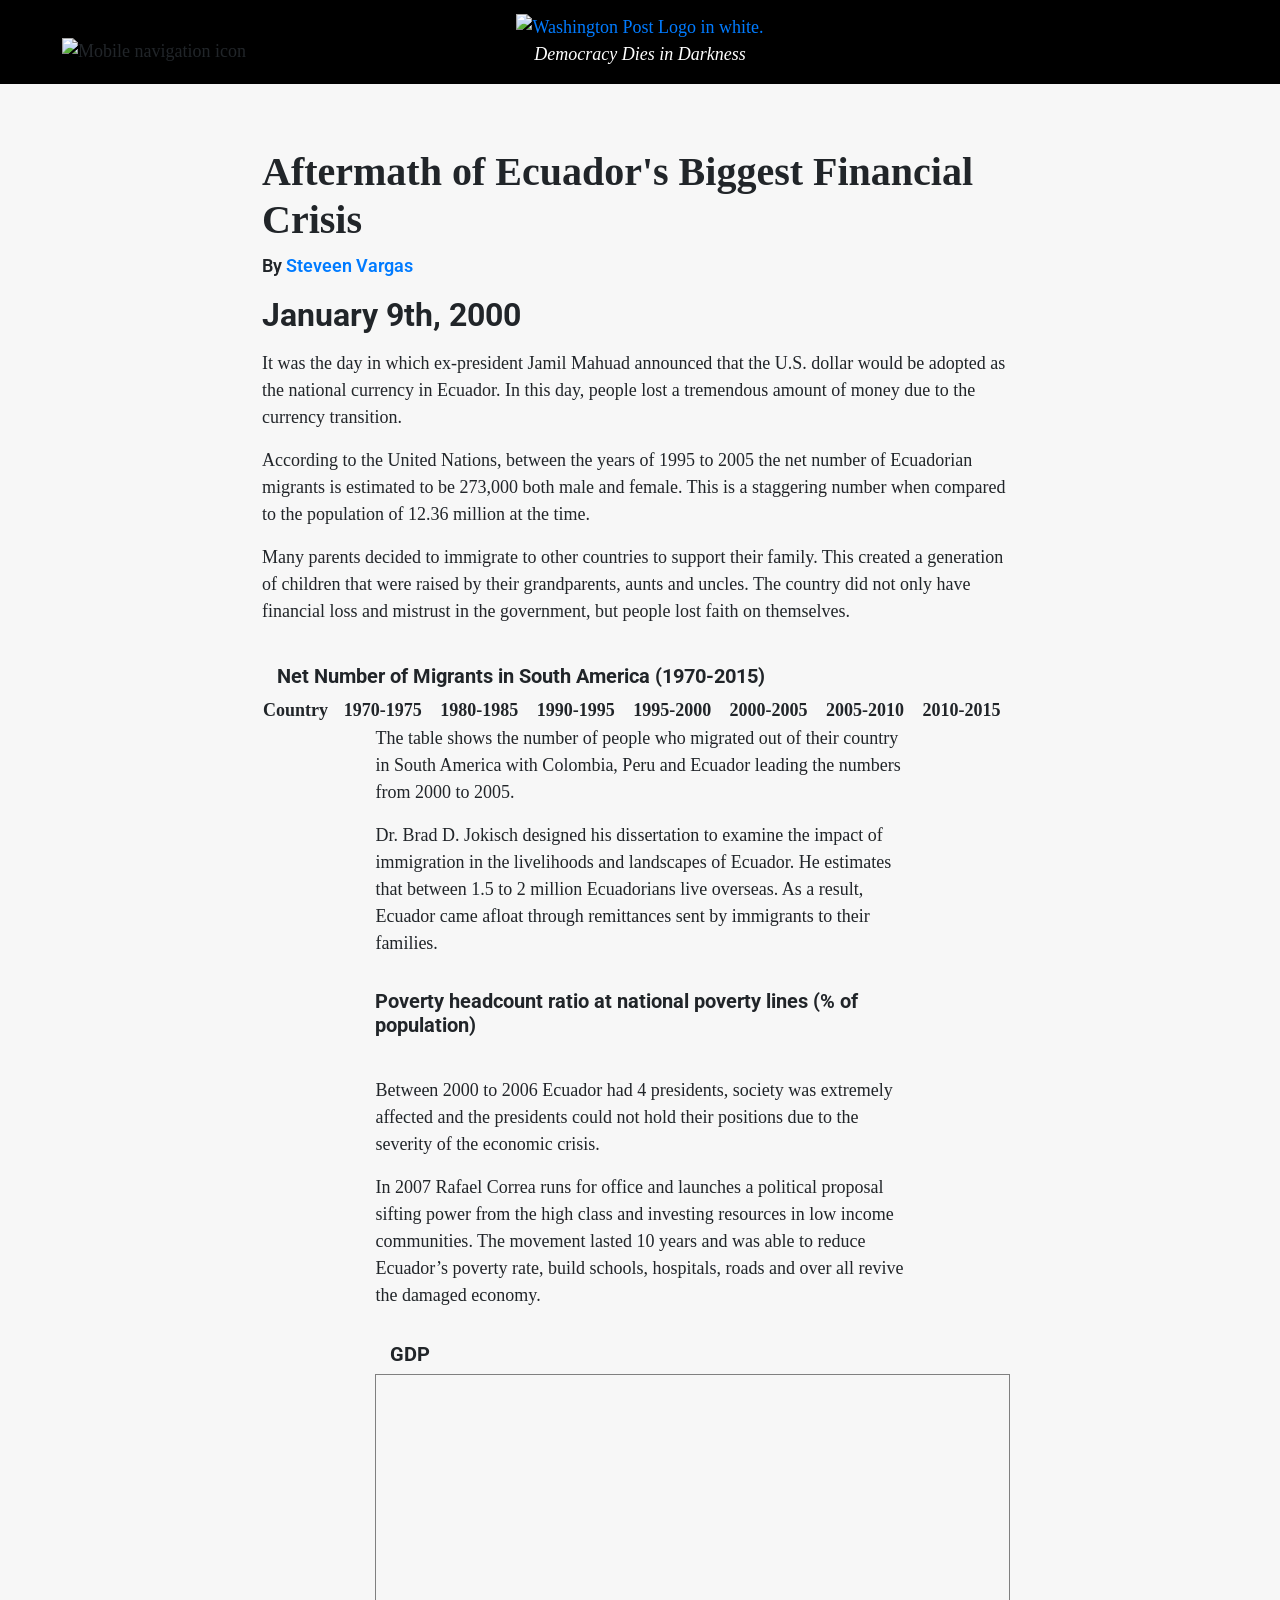
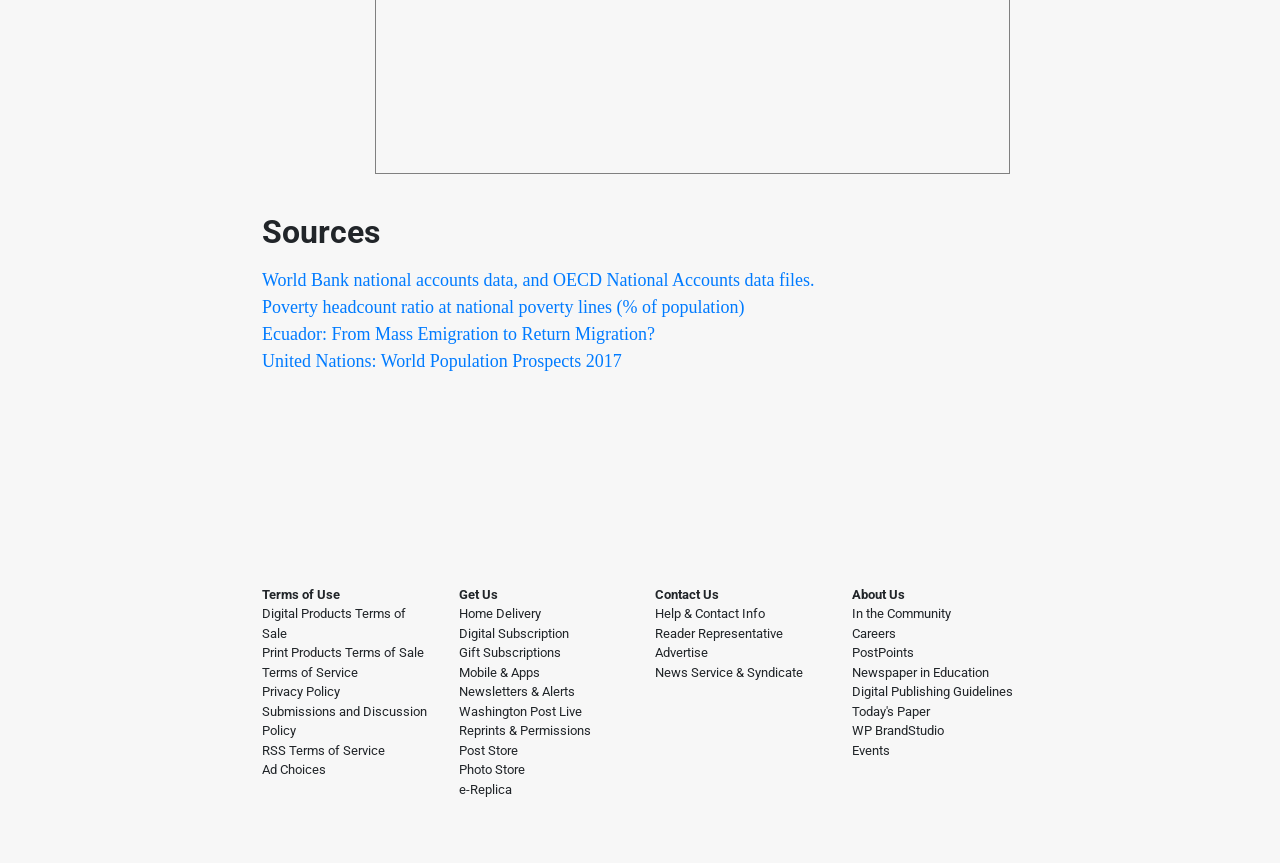
==== commit 67365df3: "sources uploaded" ====
--- a/index.html
+++ b/index.html
@@ -143,7 +143,14 @@
             <div class="col-12">
                 <h2>Sources</h2>
                 <a href="https://data.worldbank.org/indicator/NY.GDP.MKTP.CD?end=2017&locations=EC&start=1960&view=chart ">World
-                    Bank national accounts data, and OECD National Accounts data files.</a>
+                    Bank national accounts data, and OECD National Accounts data files.</a> <br>
+                <a href="https://data.worldbank.org/indicator/SI.POV.NAHC?locations=EC">Poverty headcount ratio at
+                    national poverty lines (% of population)</a> <br>
+                <a href="https://www.migrationpolicy.org/article/ecuador-mass-emigration-return-migration
+                    ">Ecuador:
+                    From Mass Emigration to Return Migration?</a> <br>
+                <a href="https://population.un.org/wpp/Download/Standard/Migration/">United Nations: World Population Prospects 2017
+                </a>    
             </div>
         </div>
 
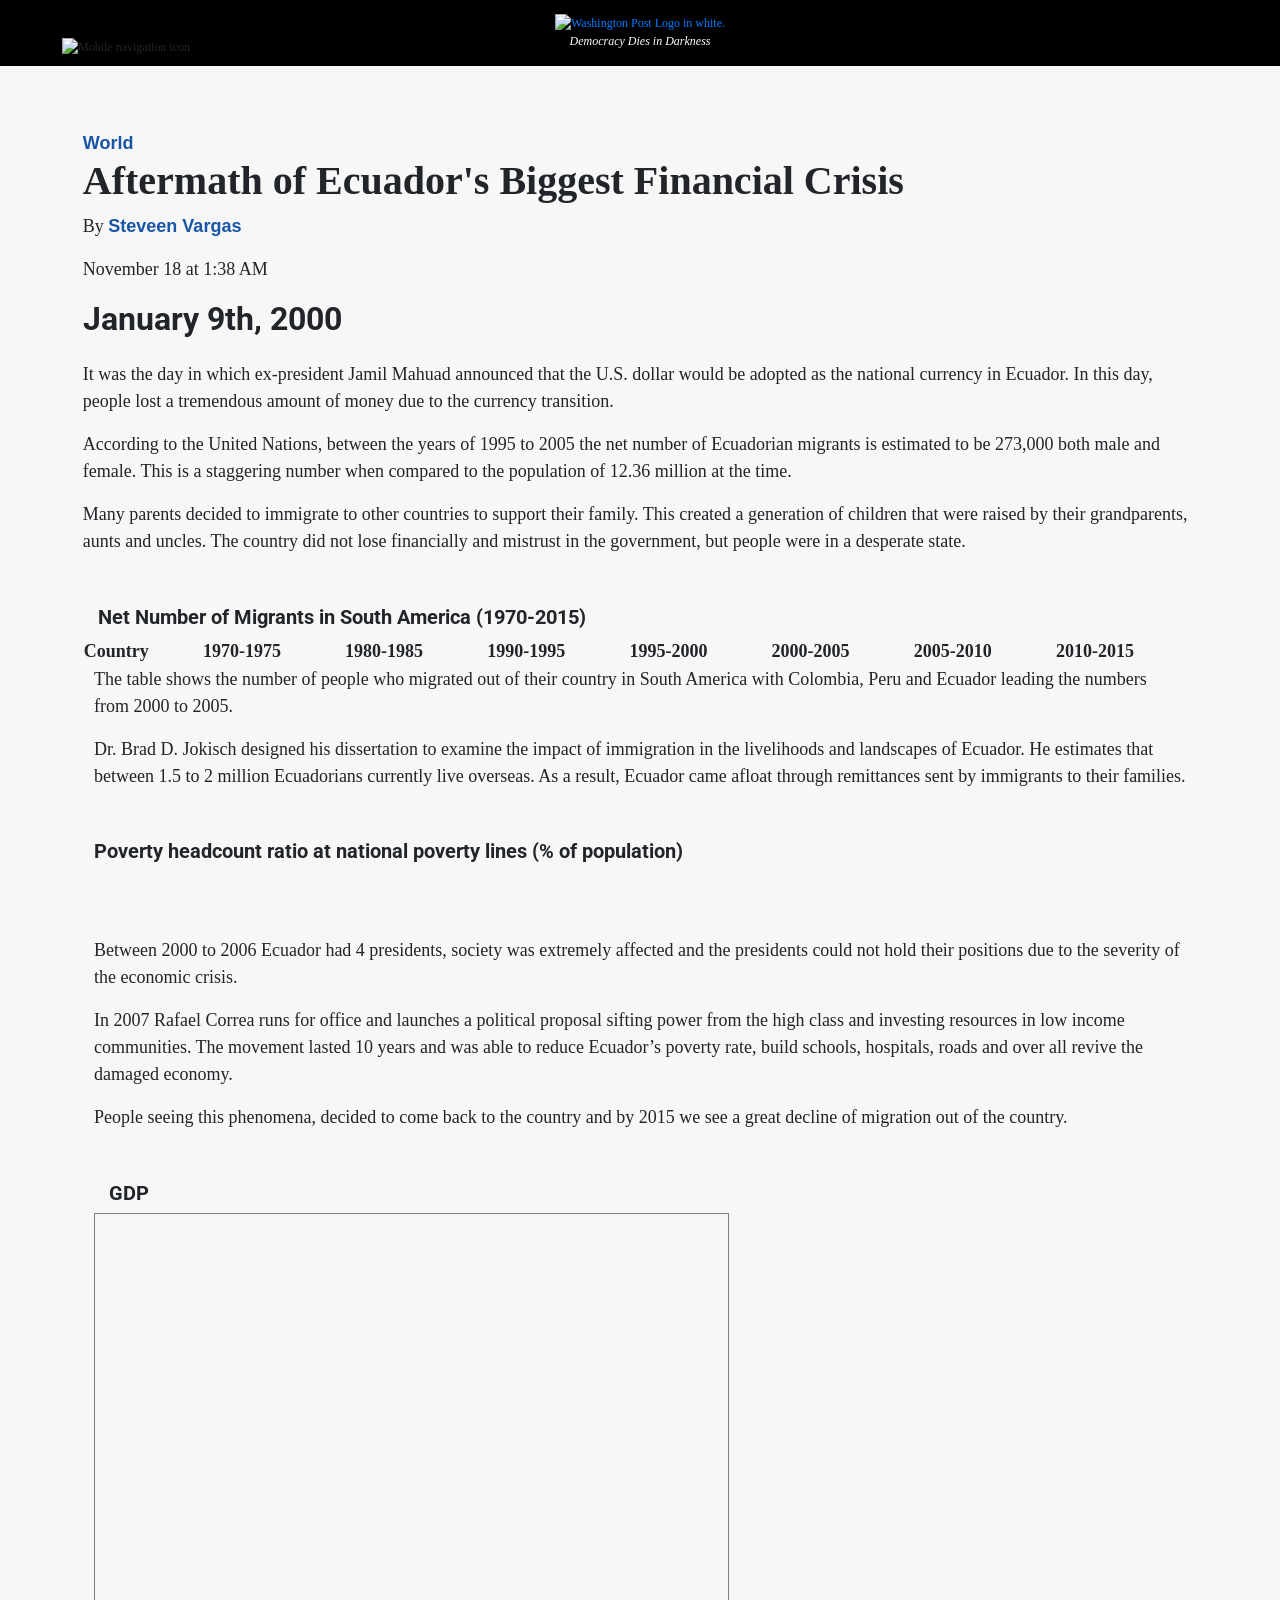
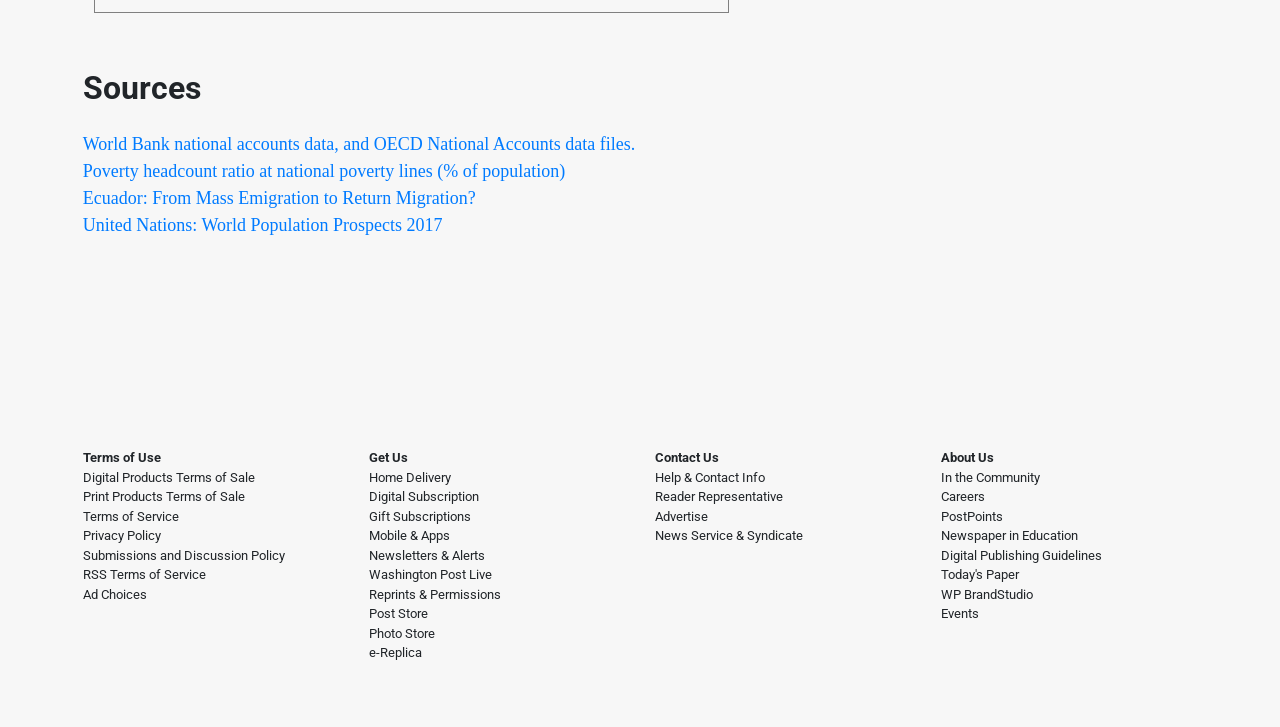
==== commit 5898cafb: "added details to the page" ====
--- a/index.html
+++ b/index.html
@@ -4,7 +4,11 @@
 <head>
     <meta charset="utf-8">
     <meta name="viewport" content="width=device-width">
-    <title>Immigration in Latin America</title>
+    <title>Ecuador's Biggest Financial Crisis</title>
+
+    <link rel="shortcut icon" type="image/png" href="img/favicon.png">
+
+
     <link rel="stylesheet" href="https://maxcdn.bootstrapcdn.com/bootstrap/4.0.0-alpha.6/css/bootstrap.min.css"
         integrity="sha384-rwoIResjU2yc3z8GV/NPeZWAv56rSmLldC3R/AZzGRnGxQQKnKkoFVhFQhNUwEyJ" crossorigin="anonymous">
     <!-- datatable css -->
@@ -37,8 +41,10 @@
     <div class="container title">
         <div class="row">
             <div class="col-12">
-                <h1>Aftermath of Ecuador's Biggest Financial Crisis</h1>
-                <p id="author">By <a href="https://steveen-vargas.us/" target="_blank">Steveen Vargas</a></p>
+                <a href="https://www.washingtonpost.com/world/?utm_term=.50fa012a86e9" id="section-name">World</a>
+                <h1 id="article-title">Aftermath of Ecuador's Biggest Financial Crisis</h1>
+                <p>By <a href="https://steveen-vargas.us/" target="_blank" id="author">Steveen Vargas</a></p>
+                <p>November 18 at 1:38 AM</p>
             </div>
         </div>
     </div>
@@ -47,7 +53,7 @@
         <div class="row intro">
             <div class="col-12">
                 <h2>January 9th, 2000</h2>
-                <p> It was the day in which ex-president Jamil Mahuad announced that the U.S. dollar would be adopted
+                <p>It was the day in which ex-president Jamil Mahuad announced that the U.S. dollar would be adopted
                     as the national currency in Ecuador. In this day, people lost a tremendous amount of money due to
                     the currency transition.
                 </p>
@@ -58,7 +64,7 @@
 
                 <p>Many parents decided to immigrate to other countries to support their family. This created a
                     generation of children that were raised by their grandparents, aunts and uncles. The country did
-                    not only have financial loss and mistrust in the government, but people lost faith on themselves.
+                    not lose financially and mistrust in the government, but people were in a desperate state.
                 </p>
             </div>
         </div>
@@ -97,7 +103,8 @@
 
                     <p>Dr. Brad D. Jokisch designed his dissertation to examine the impact of immigration in the
                         livelihoods and landscapes of Ecuador. He estimates that between 1.5 to 2 million Ecuadorians
-                        live overseas. As a result, Ecuador came afloat through remittances sent by immigrants to their
+                        currently live overseas. As a result, Ecuador came afloat through remittances sent by
+                        immigrants to their
                         families. </p>
                 </div>
             </div>
@@ -119,6 +126,9 @@
                         high class and investing resources in low income communities. The movement lasted 10 years and
                         was able to reduce Ecuador’s poverty rate, build schools, hospitals, roads and over all revive
                         the damaged economy. </p>
+
+                    <p>People seeing this phenomena, decided to come back to the country and by 2015 we see a great
+                        decline of migration out of the country. </p>
                 </div>
             </div>
             <div class="col-12">
@@ -126,6 +136,7 @@
             </div>
             <div id="ecuador_gdp_chart" class="c">
             </div>
+
 
             <table id="migration-table" class="display" style="width:100%">
                 <!--You must include at least the table head and first row (the column headings).
@@ -149,8 +160,9 @@
                 <a href="https://www.migrationpolicy.org/article/ecuador-mass-emigration-return-migration
                     ">Ecuador:
                     From Mass Emigration to Return Migration?</a> <br>
-                <a href="https://population.un.org/wpp/Download/Standard/Migration/">United Nations: World Population Prospects 2017
-                </a>    
+                <a href="https://population.un.org/wpp/Download/Standard/Migration/">United Nations: World Population
+                    Prospects 2017
+                </a>
             </div>
         </div>
 
--- a/css/styles.css
+++ b/css/styles.css
@@ -38,7 +38,7 @@
     font-weight: 700;
   }
   .container{
-    padding: 0% 15%;
+    padding: 0% 1%;
   }
   .text{
     padding-top: 3%;
@@ -48,9 +48,17 @@
   
   /* ----- Header ----*/
   
+  #section-name, #author{
+    font-family: 'Libre Franklin', sans-serif !important;
+    font-weight: 700;
+    color: #1955a5;
+  }
+
   .custom-header{
   background-color: black;
   padding-top: 1%;
+  font-size: 12px;
+
   }
   
   #custom-header-tag{
@@ -67,6 +75,10 @@
   
   .title{
     margin-top: 5%;
+  }
+
+  #article-article{
+    font-size: calc(21px + 2.5vw);
   }
   #wapo-logo{
     max-width: 300px;
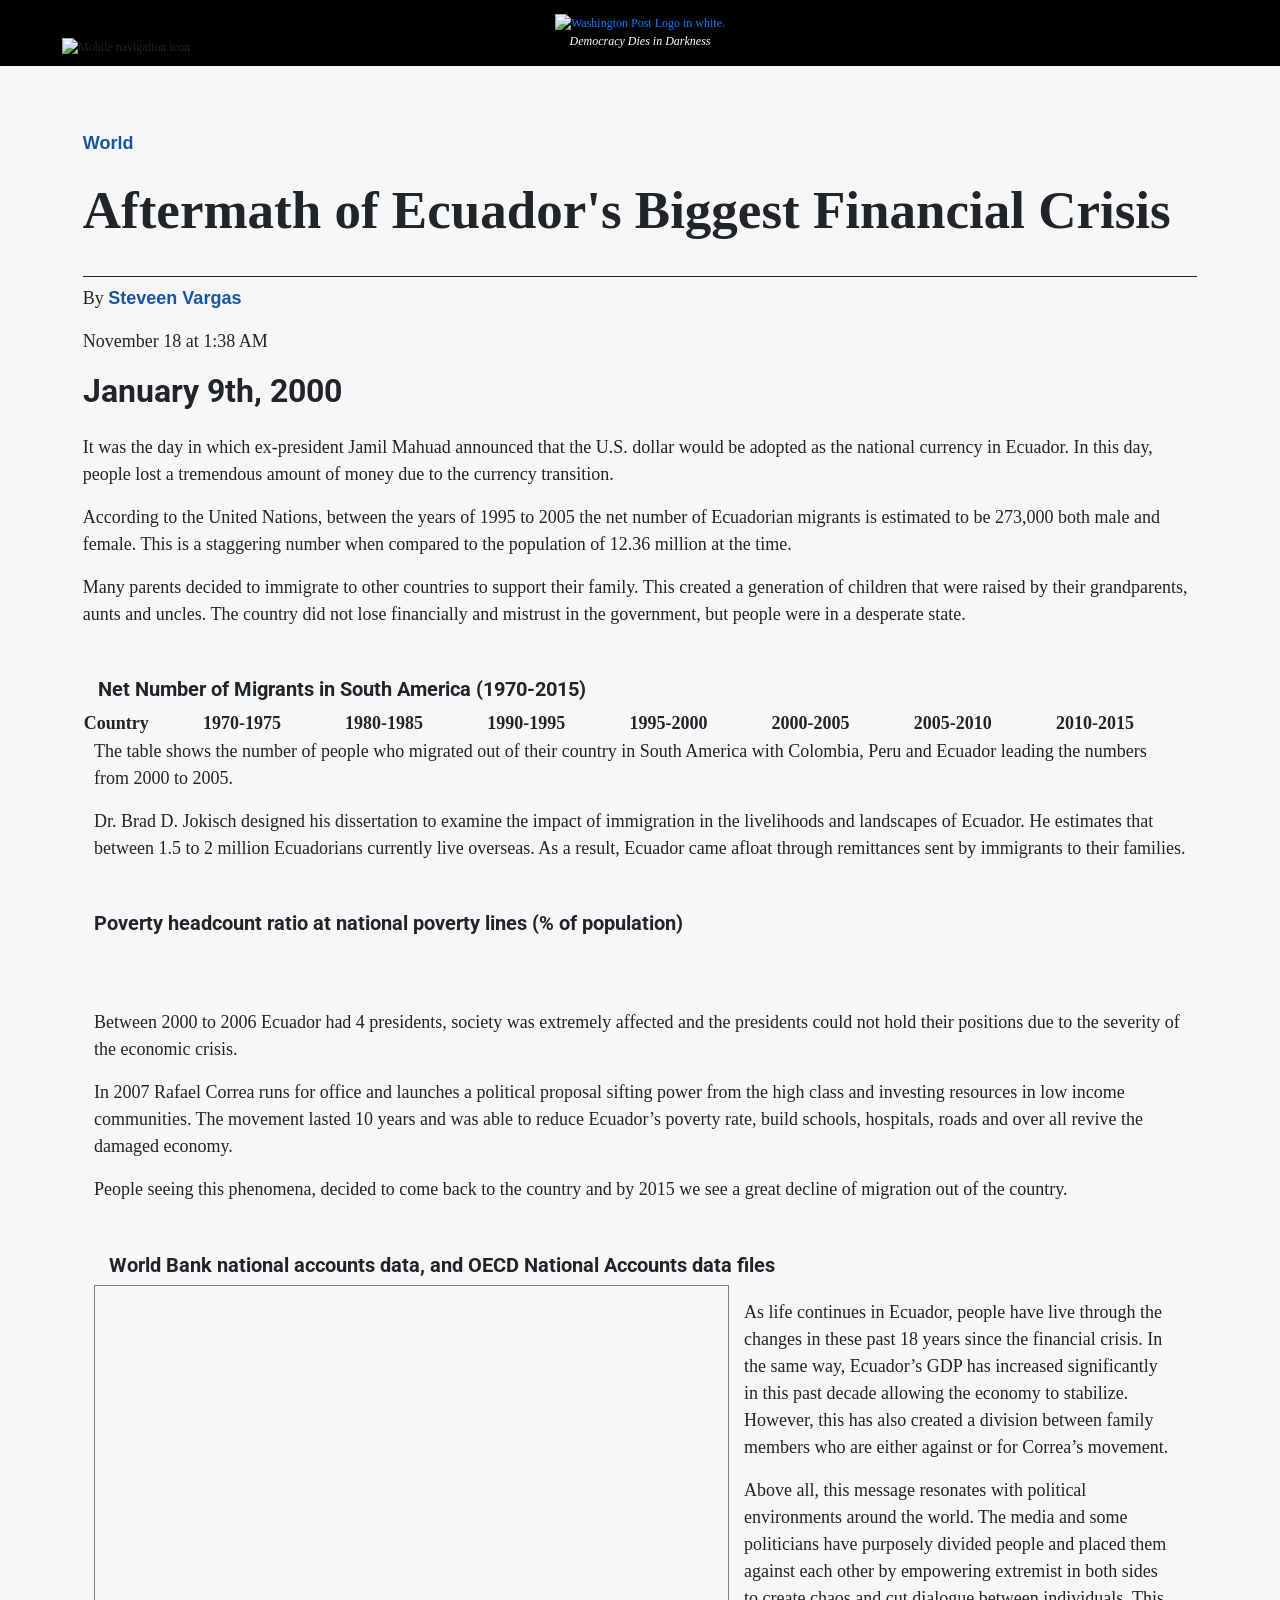
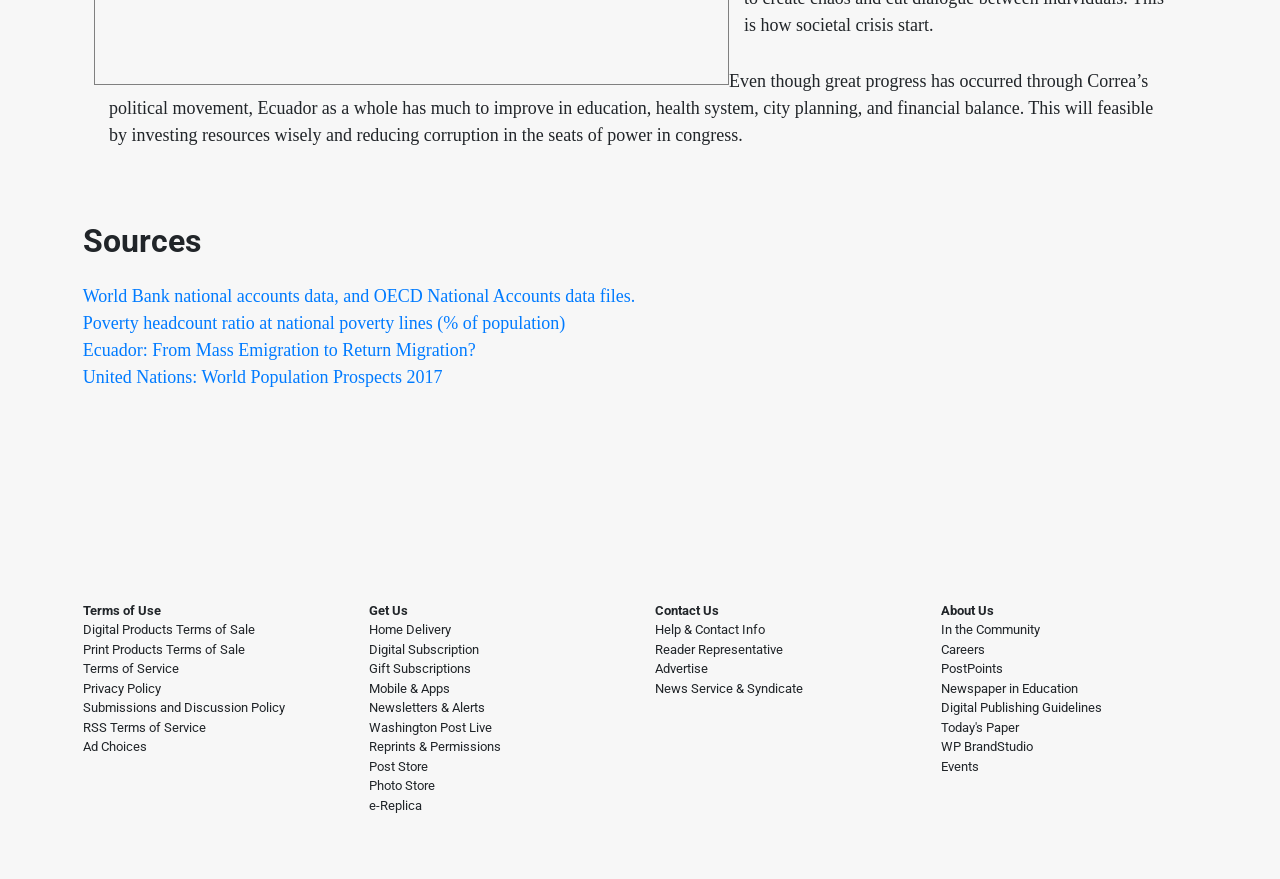
==== commit 4eec3ae1: "done, but not responsive" ====
--- a/index.html
+++ b/index.html
@@ -5,8 +5,15 @@
     <meta charset="utf-8">
     <meta name="viewport" content="width=device-width">
     <title>Ecuador's Biggest Financial Crisis</title>
-
+    <!--favicon-->
     <link rel="shortcut icon" type="image/png" href="img/favicon.png">
+
+    <!--metatags-->
+    <meta charset="UTF-8">
+    <meta name="description" content="Report of Ecuador's financial crisis that happened in the 2000s and the progress of these past 18 years.">
+    <meta name="keywords" content="ecuador, financial, crisis, 2000, rafael, correa">
+    <meta name="author" content="Steveen Vargas">
+    <meta name="viewport" content="width=device-width, initial-scale=1.0">
 
 
     <link rel="stylesheet" href="https://maxcdn.bootstrapcdn.com/bootstrap/4.0.0-alpha.6/css/bootstrap.min.css"
@@ -22,7 +29,7 @@
 </head>
 
 <body>
-
+    <!-- Header -->
     <div class="container-fluid custom-header">
         <div class="row">
             <div class="col-2 col-md-3">
@@ -37,7 +44,7 @@
             </div>
         </div>
     </div>
-
+    <!-- articles title -->
     <div class="container title">
         <div class="row">
             <div class="col-12">
@@ -48,7 +55,7 @@
             </div>
         </div>
     </div>
-
+        <!-- Story starts -->
     <div class="container">
         <div class="row intro">
             <div class="col-12">
@@ -132,10 +139,34 @@
                 </div>
             </div>
             <div class="col-12">
-                <h4>GDP </h3>
+                <h4> World Bank national accounts data, and OECD National Accounts data files</h4>
             </div>
             <div id="ecuador_gdp_chart" class="c">
             </div>
+
+            <div class="row">
+                <div class="col-12 text">
+                    <p>As life continues in Ecuador, people have live through the changes in these past 18 years since
+                        the
+                        financial crisis. In the same way, Ecuador’s GDP has increased significantly in this past
+                        decade
+                        allowing the economy to stabilize. However, this has also created a division between family
+                        members
+                        who are either against or for Correa’s movement. </p>
+                    <p>Above all, this message resonates with political environments around the world. The media and
+                        some politicians have purposely divided people and placed them against each other by empowering
+                        extremist in both sides to create chaos and cut dialogue between individuals. This is how
+                        societal crisis start.</p>
+                </div>
+            </div>
+
+            <div class="col-12">
+                <p>Even though great progress has occurred through Correa’s political movement, Ecuador as a whole has
+                    much to improve in education, health system, city planning, and financial balance. This will
+                    feasible by investing resources wisely and reducing corruption in the seats of power in congress.
+                </p>
+            </div>
+
 
 
             <table id="migration-table" class="display" style="width:100%">
--- a/css/styles.css
+++ b/css/styles.css
@@ -77,8 +77,12 @@
     margin-top: 5%;
   }
 
-  #article-article{
+  #article-title{
     font-size: calc(21px + 2.5vw);
+    border-color:gray;
+    border-bottom: solid 1px;
+    padding-bottom: 3%;
+    padding-top: 2%;
   }
   #wapo-logo{
     max-width: 300px;
